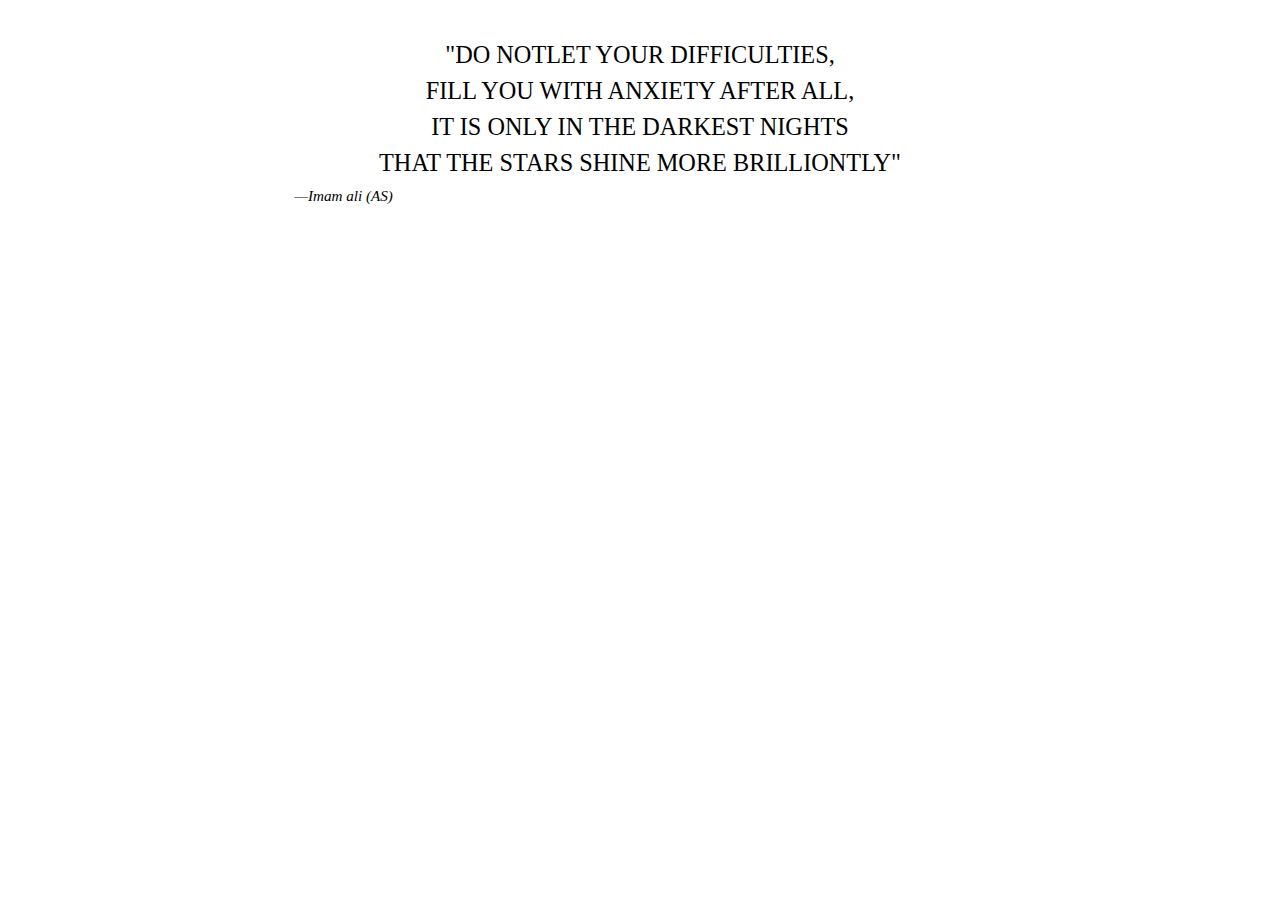
==== index.html @ d22a75f2 "Fix text in html" ====
<!DOCTYPE html>
<html lang="en-ca">
<head>
  <meta charset="utf-8">
  <title>Content Page</title>
  <meta name="viewport" content="width=device-width,initial-scale=1">
  <link href="css/type.css" rel="stylesheet">
  <link href="css/main.css" rel="stylesheet">
  <link rel="css/grid.css" href="stylesheet">
  <link rel="css/modulifier.css" href="tylesheet">
<link href="https://fonts.googleapis.com/css?family=Open+Sans+Condensed:300|Srisakdi" rel="stylesheet">
</head>
<body>
  <article class="max-length pad-t pad-b gutter-1-2">
    <header>
      <blockquote class="push-2">
        <p class="text-center gutter not-bold push-0 text-upper giga">"Do notlet your difficulties,<br>fill you with anxiety after all,<br>it is only in the darkest nights<br>that the stars shine more brilliontly"</p>

      <footer><cite class="italic micro">—Imam ali (AS)</cite>
          </footer>
    </header>
---- css/type.css ----
/*
  Typografier || Code released under the UNLICENSE
  https://typografier.web-dev.tools/#0,100,1.3,1.067,0;38,110,1.4,1.125,1;60,120,1.5,1.125,1;90,130,1.5,1.125,1
*/

html {
  font-size: 100%;
  line-height: 1.3;
}

a {
  background-color: transparent;
  -webkit-text-decoration-skip: objects;
}

sub,
sup {
  font-size: .75em;
  line-height: 1px;
  position: relative;
  vertical-align: baseline;
}

sup {
  top: -.5em;
}

sub {
  bottom: -.25em;
}

pre,
code,
kbd,
samp {
  font-size: 1em;
}

abbr[title] {
  border-bottom: none;
  text-decoration: underline;
  text-decoration: underline dotted;
}

b,
strong {
  font-weight: bold;
}

dfn,
caption {
  font-style: italic;
}

hr {
  border: 0;
  border-top: 2px solid #000;
  height: 0;
}

table {
  border-collapse: collapse;
  border-spacing: 0;
  width: 100%;
  table-layout: fixed;
}

caption {
  text-align: left;
}

th,
td {
  border-bottom: 1px solid #000;
  text-align: left;
  vertical-align: top;
}

thead th {
  vertical-align: bottom;

  border-bottom-width: 2px;
}

.text-left {
  text-align: left;
}

.text-right {
  text-align: right;
}

.text-center {
  text-align: center;
}

.normal {
  font-weight: normal;
  font-style: normal;
}

.not-bold {
  font-weight: normal;
}

.not-italic {
  font-style: normal;
}

.bold {
  font-weight: bold;
}

.italic {
  font-style: italic;
}

.text-upper {
  text-transform: uppercase;
}

.text-lower {
  text-transform: lowercase;
}

.wrapper {
  margin-left: auto;
  margin-right: auto;
  max-width: 52em;
  width: 100%;
}

.wrapper-no-center {
  max-width: 52em;
  width: 100%;
}

.max-length {
  margin-left: auto;
  margin-right: auto;
  max-width: 36em;
  width: 100%;
}

.max-length-no-center {
  max-width: 36em;
  width: 100%;
}

h1,
h2,
h3,
h4,
h5,
h6,
p,
ul,
ol,
dl,
dd,
figure,
blockquote,
details,
hr,
fieldset,
pre,
table,
caption,
menu {
  margin: 0 0 1.3rem;
}

.tenamega {
  font-size: 2.0408rem;
  line-height: 2.925rem;
}

.tenakilo {
  font-size: 1.9127rem;
  line-height: 2.6rem;
}

.tena {
  font-size: 1.7926rem;
  line-height: 2.6rem;
}

.nina {
  font-size: 1.68rem;
  line-height: 2.275rem;
}

.yotta {
  font-size: 1.5745rem;
  line-height: 2.275rem;
}

.zetta {
  font-size: 1.4757rem;
  line-height: 1.95rem;
}

h1,
.exa {
  font-size: 1.383rem;
  line-height: 1.95rem;
}

h2,
.peta {
  font-size: 1.2962rem;
  line-height: 1.95rem;
}

h3,
.tera {
  font-size: 1.2148rem;
  line-height: 1.625rem;
}

h4,
.giga {
  font-size: 1.1385rem;
  line-height: 1.625rem;
}

h5,
.mega {
  font-size: 1.067rem;
  line-height: 1.625rem;
}

h6,
.kilo,
input,
textarea {
  font-size: 1rem;
  line-height: 1.3rem;
}

small,
.milli {
  font-size: .9372rem;
  line-height: 1.3rem;
}

.micro {
  font-size: .8784rem;
  line-height: 1.3rem;
}

.nano {
  font-size: .8232rem;
  line-height: 1.3rem;
}

.pico {
  font-size: .7715rem;
  line-height: 1.3rem;
}

ul {
  padding-left: 1em;
}

ol {
  padding-left: 1.6em;
}

input,
option,
select {
  height: calc(1.3rem + .1625rem + .1625rem);
}

[type="color"] {
  width: calc(1.3rem + .1625rem + .1625rem);
}

[type="checkbox"],
[type="radio"] {
  display: inline-block;
  height: auto;
}

.push {
  margin-bottom: 1.3rem;
}

.push-none,
.push-0 {
  margin-bottom: 0;
}

.push-double,
.push-2 {
  margin-bottom: 2.6rem;
}

.push-three-quarters,
.push-3-4 {
  margin-bottom: .975rem;
}

.push-half,
.push-1-2 {
  margin-bottom: .65rem;
}

.push-quarter,
.push-1-4 {
  margin-bottom: .325rem;
}

.push-eighth,
.push-1-8 {
  margin-bottom: .1625rem;
}

.push-right-eighth,
.push-r-1-8 {
  margin-right: .1625rem;
}

.push-right-quarter,
.push-r-1-4 {
  margin-right: .325rem;
}

.push-right-half,
.push-r-1-2 {
  margin-right: .65rem;
}

.push-right-three-quarters,
.push-r-3-4 {
  margin-right: .975rem;
}

.push-right,
.push-r {
  margin-right: 1.3rem;
}

.pad-top,
.pad-t {
  padding-top: 1.3rem;
}

.pad-bottom,
.pad-b {
  padding-bottom: 1.3rem;
}

.pad-top-double,
.pad-t-2 {
  padding-top: 2.6rem;
}

.pad-bottom-double,
.pad-b-2 {
  padding-bottom: 2.6rem;
}

.pad-top-three-quarters,
.pad-t-3-4 {
  padding-top: .975rem;
}

.pad-bottom-three-quarters,
.pad-b-3-4 {
  padding-bottom: .975rem;
}

.pad-top-half,
.pad-t-1-2 {
  padding-top: .65rem;
}

.pad-bottom-half,
.pad-b-1-2 {
  padding-bottom: .65rem;
}

.pad-top-quarter,
.pad-t-1-4 {
  padding-top: .325rem;
}

.pad-bottom-quarter,
.pad-b-1-4 {
  padding-bottom: .325rem;
}

.pad-top-eighth,
.pad-t-1-8 {
  padding-top: .1625rem;
}

.pad-bottom-eighth,
.pad-b-1-8 {
  padding-bottom: .1625rem;
}

.island {
  padding: 1.3rem;
}

.island-double,
.island-2 {
  padding: 2.6rem;
}

.island-three-quarters,
.island-3-4 {
  padding: .975rem;
}

.island-half,
.island-1-2 {
  padding: .65rem;
}

.island-quarter,
.island-1-4,
td,
table th {
  padding: .325rem;
}

.island-eighth,
.island-1-8,
input:not([type="checkbox"]),
input:not([type="radio"]),
textarea {
  padding: .1625rem;
}

.gutter {
  padding-left: 1.3rem;
  padding-right: 1.3rem;
}

.gutter-double,
.gutter-2 {
  padding-left: 2.6rem;
  padding-right: 2.6rem;
}

.gutter-three-quarters,
.gutter-3-4 {
  padding-left: .975rem;
  padding-right: .975rem;
}

.gutter-half,
.gutter-1-2 {
  padding-left: .65rem;
  padding-right: .65rem;
}

.gutter-quarter,
.gutter-1-4,
caption {
  padding-left: .325rem;
  padding-right: .325rem;
}

.gutter-eighth,
.gutter-1-8 {
  padding-left: .1625rem;
  padding-right: .1625rem;
}

.i-1 {
  height: 1.3rem;
  width: 1.3rem;
}

.i-3-4 {
  height: .975rem;
  width: .975rem;
}

.i-1-2 {
  height: .65rem;
  width: .65rem;
}

.i-1-4 {
  height: .325rem;
  width: .325rem;
}

.i-1-8 {
  height: .1625rem;
  width: .1625rem;
}

.i-1-1-2,
.i-3-2 {
  height: 1.95rem;
  width: 1.95rem;
}

.i-1-1-4,
.i-5-4 {
  height: 1.625rem;
  width: 1.625rem;
}

.i-1-3-4,
.i-7-4 {
  height: 2.275rem;
  width: 2.275rem;
}

.i-2 {
  height: 2.6rem;
  width: 2.6rem;
}

select {
  padding: 0 .1625rem;
}

fieldset {
  padding: .325rem 0;

  border: 0;
  border-top: 2px solid #000;
}

legend {
  padding-right: .325rem;
}

@media only screen and (min-width: 38em) {

  html {
    font-size: 110%;
    line-height: 1.4;
  }

  h1,
  h2,
  h3,
  h4,
  h5,
  h6,
  p,
  ul,
  ol,
  dl,
  dd,
  figure,
  blockquote,
  details,
  hr,
  fieldset,
  pre,
  table,
  caption,
  menu {
    margin: 0 0 1.4rem;
  }

  .tenamega {
    font-size: 3.6532rem;
    line-height: 4.9rem;
  }

  .tenakilo {
    font-size: 3.2473rem;
    line-height: 4.55rem;
  }

  .tena {
    font-size: 2.8865rem;
    line-height: 3.85rem;
  }

  .nina {
    font-size: 2.5658rem;
    line-height: 3.5rem;
  }

  .yotta {
    font-size: 2.2807rem;
    line-height: 3.15rem;
  }

  .zetta {
    font-size: 2.0273rem;
    line-height: 2.8rem;
  }

  h1,
  .exa {
    font-size: 1.802rem;
    line-height: 2.45rem;
  }

  h2,
  .peta {
    font-size: 1.6018rem;
    line-height: 2.1rem;
  }

  h3,
  .tera {
    font-size: 1.4238rem;
    line-height: 2.1rem;
  }

  h4,
  .giga {
    font-size: 1.2656rem;
    line-height: 1.75rem;
  }

  h5,
  .mega {
    font-size: 1.125rem;
    line-height: 1.75rem;
  }

  h6,
  .kilo,
  input,
  textarea {
    font-size: 1rem;
    line-height: 1.4rem;
  }

  small,
  .milli {
    font-size: .8889rem;
    line-height: 1.4rem;
  }

  .micro {
    font-size: .7901rem;
    line-height: 1.4rem;
  }

  .nano {
    font-size: .7023rem;
    line-height: 1.05rem;
  }

  .pico {
    font-size: .6243rem;
    line-height: 1.05rem;
  }

  ul,
  ol {
    padding-left: 0;
  }

  ul ul,
  ol ul {
    padding-left: 1em;
  }

  ol ol,
  ul ol {
    padding-left: 1.6em;
  }

  .hang-punc {
    float: left;
    margin-left: -1.4em;
    text-align: right;
    width: 1.3em;
  }

  table {
    margin-left: -.35rem;
    margin-right: -.35rem;
    width: calc(100% + .35rem + .35rem);
  }

  input,
  option,
  select {
    height: calc(1.4rem + .175rem + .175rem);
  }

  [type="color"] {
    width: calc(1.4rem + .175rem + .175rem);
  }

  [type="checkbox"],
  [type="radio"] {
    display: inline-block;
    height: auto;
  }

  .push {
    margin-bottom: 1.4rem;
  }

  .push-none,
  .push-0 {
    margin-bottom: 0;
  }

  .push-double,
  .push-2 {
    margin-bottom: 2.8rem;
  }

  .push-three-quarters,
  .push-3-4 {
    margin-bottom: 1.05rem;
  }

  .push-half,
  .push-1-2 {
    margin-bottom: .7rem;
  }

  .push-quarter,
  .push-1-4 {
    margin-bottom: .35rem;
  }

  .push-eighth,
  .push-1-8 {
    margin-bottom: .175rem;
  }

  .push-right-eighth,
  .push-r-1-8 {
    margin-right: .175rem;
  }

  .push-right-quarter,
  .push-r-1-4 {
    margin-right: .35rem;
  }

  .push-right-half,
  .push-r-1-2 {
    margin-right: .7rem;
  }

  .push-right-three-quarters,
  .push-r-3-4 {
    margin-right: 1.05rem;
  }

  .push-right,
  .push-r {
    margin-right: 1.4rem;
  }

  .pad-top,
  .pad-t {
    padding-top: 1.4rem;
  }

  .pad-bottom,
  .pad-b {
    padding-bottom: 1.4rem;
  }

  .pad-top-double,
  .pad-t-2 {
    padding-top: 2.8rem;
  }

  .pad-bottom-double,
  .pad-b-2 {
    padding-bottom: 2.8rem;
  }

  .pad-top-three-quarters,
  .pad-t-3-4 {
    padding-top: 1.05rem;
  }

  .pad-bottom-three-quarters,
  .pad-b-3-4 {
    padding-bottom: 1.05rem;
  }

  .pad-top-half,
  .pad-t-1-2 {
    padding-top: .7rem;
  }

  .pad-bottom-half,
  .pad-b-1-2 {
    padding-bottom: .7rem;
  }

  .pad-top-quarter,
  .pad-t-1-4 {
    padding-top: .35rem;
  }

  .pad-bottom-quarter,
  .pad-b-1-4 {
    padding-bottom: .35rem;
  }

  .pad-top-eighth,
  .pad-t-1-8 {
    padding-top: .175rem;
  }

  .pad-bottom-eighth,
  .pad-b-1-8 {
    padding-bottom: .175rem;
  }

  .island {
    padding: 1.4rem;
  }

  .island-double,
  .island-2 {
    padding: 2.8rem;
  }

  .island-three-quarters,
  .island-3-4 {
    padding: 1.05rem;
  }

  .island-half,
  .island-1-2 {
    padding: .7rem;
  }

  .island-quarter,
  .island-1-4,
  td,
  table th {
    padding: .35rem;
  }

  .island-eighth,
  .island-1-8,
  input:not([type="checkbox"]),
  input:not([type="radio"]),
  textarea {
    padding: .175rem;
  }

  .gutter {
    padding-left: 1.4rem;
    padding-right: 1.4rem;
  }

  .gutter-double,
  .gutter-2 {
    padding-left: 2.8rem;
    padding-right: 2.8rem;
  }

  .gutter-three-quarters,
  .gutter-3-4 {
    padding-left: 1.05rem;
    padding-right: 1.05rem;
  }

  .gutter-half,
  .gutter-1-2 {
    padding-left: .7rem;
    padding-right: .7rem;
  }

  .gutter-quarter,
  .gutter-1-4,
  caption {
    padding-left: .35rem;
    padding-right: .35rem;
  }

  .gutter-eighth,
  .gutter-1-8 {
    padding-left: .175rem;
    padding-right: .175rem;
  }

  .i-1 {
    height: 1.4rem;
    width: 1.4rem;
  }

  .i-3-4 {
    height: 1.05rem;
    width: 1.05rem;
  }

  .i-1-2 {
    height: .7rem;
    width: .7rem;
  }

  .i-1-4 {
    height: .35rem;
    width: .35rem;
  }

  .i-1-8 {
    height: .175rem;
    width: .175rem;
  }

  .i-1-1-2,
  .i-3-2 {
    height: 2.1rem;
    width: 2.1rem;
  }

  .i-1-1-4,
  .i-5-4 {
    height: 1.75rem;
    width: 1.75rem;
  }

  .i-1-3-4,
  .i-7-4 {
    height: 2.45rem;
    width: 2.45rem;
  }

  .i-2 {
    height: 2.8rem;
    width: 2.8rem;
  }

  select {
    padding: 0 .175rem;
  }

  fieldset {
    padding: .35rem 0;

    border: 0;
    border-top: 2px solid #000;
  }

  legend {
    padding-right: .35rem;
  }

}

@media only screen and (min-width: 60em) {

  html {
    font-size: 120%;
    line-height: 1.5;
  }

  h1,
  h2,
  h3,
  h4,
  h5,
  h6,
  p,
  ul,
  ol,
  dl,
  dd,
  figure,
  blockquote,
  details,
  hr,
  fieldset,
  pre,
  table,
  caption,
  menu {
    margin: 0 0 1.5rem;
  }

  .tenamega {
    font-size: 3.6532rem;
    line-height: 4.875rem;
  }

  .tenakilo {
    font-size: 3.2473rem;
    line-height: 4.5rem;
  }

  .tena {
    font-size: 2.8865rem;
    line-height: 4.125rem;
  }

  .nina {
    font-size: 2.5658rem;
    line-height: 3.375rem;
  }

  .yotta {
    font-size: 2.2807rem;
    line-height: 3rem;
  }

  .zetta {
    font-size: 2.0273rem;
    line-height: 3rem;
  }

  h1,
  .exa {
    font-size: 1.802rem;
    line-height: 2.625rem;
  }

  h2,
  .peta {
    font-size: 1.6018rem;
    line-height: 2.25rem;
  }

  h3,
  .tera {
    font-size: 1.4238rem;
    line-height: 1.875rem;
  }

  h4,
  .giga {
    font-size: 1.2656rem;
    line-height: 1.875rem;
  }

  h5,
  .mega {
    font-size: 1.125rem;
    line-height: 1.5rem;
  }

  h6,
  .kilo,
  input,
  textarea {
    font-size: 1rem;
    line-height: 1.5rem;
  }

  small,
  .milli {
    font-size: .8889rem;
    line-height: 1.5rem;
  }

  .micro {
    font-size: .7901rem;
    line-height: 1.5rem;
  }

  .nano {
    font-size: .7023rem;
    line-height: 1.125rem;
  }

  .pico {
    font-size: .6243rem;
    line-height: 1.125rem;
  }

  ul,
  ol {
    padding-left: 0;
  }

  ul ul,
  ol ul {
    padding-left: 1em;
  }

  ol ol,
  ul ol {
    padding-left: 1.6em;
  }

  .hang-punc {
    float: left;
    margin-left: -1.4em;
    text-align: right;
    width: 1.3em;
  }

  table {
    margin-left: -.375rem;
    margin-right: -.375rem;
    width: calc(100% + .375rem + .375rem);
  }

  input,
  option,
  select {
    height: calc(1.5rem + .1875rem + .1875rem);
  }

  [type="color"] {
    width: calc(1.5rem + .1875rem + .1875rem);
  }

  [type="checkbox"],
  [type="radio"] {
    display: inline-block;
    height: auto;
  }

  .push {
    margin-bottom: 1.5rem;
  }

  .push-none,
  .push-0 {
    margin-bottom: 0;
  }

  .push-double,
  .push-2 {
    margin-bottom: 3rem;
  }

  .push-three-quarters,
  .push-3-4 {
    margin-bottom: 1.125rem;
  }

  .push-half,
  .push-1-2 {
    margin-bottom: .75rem;
  }

  .push-quarter,
  .push-1-4 {
    margin-bottom: .375rem;
  }

  .push-eighth,
  .push-1-8 {
    margin-bottom: .1875rem;
  }

  .push-right-eighth,
  .push-r-1-8 {
    margin-right: .1875rem;
  }

  .push-right-quarter,
  .push-r-1-4 {
    margin-right: .375rem;
  }

  .push-right-half,
  .push-r-1-2 {
    margin-right: .75rem;
  }

  .push-right-three-quarters,
  .push-r-3-4 {
    margin-right: 1.125rem;
  }

  .push-right,
  .push-r {
    margin-right: 1.5rem;
  }

  .pad-top,
  .pad-t {
    padding-top: 1.5rem;
  }

  .pad-bottom,
  .pad-b {
    padding-bottom: 1.5rem;
  }

  .pad-top-double,
  .pad-t-2 {
    padding-top: 3rem;
  }

  .pad-bottom-double,
  .pad-b-2 {
    padding-bottom: 3rem;
  }

  .pad-top-three-quarters,
  .pad-t-3-4 {
    padding-top: 1.125rem;
  }

  .pad-bottom-three-quarters,
  .pad-b-3-4 {
    padding-bottom: 1.125rem;
  }

  .pad-top-half,
  .pad-t-1-2 {
    padding-top: .75rem;
  }

  .pad-bottom-half,
  .pad-b-1-2 {
    padding-bottom: .75rem;
  }

  .pad-top-quarter,
  .pad-t-1-4 {
    padding-top: .375rem;
  }

  .pad-bottom-quarter,
  .pad-b-1-4 {
    padding-bottom: .375rem;
  }

  .pad-top-eighth,
  .pad-t-1-8 {
    padding-top: .1875rem;
  }

  .pad-bottom-eighth,
  .pad-b-1-8 {
    padding-bottom: .1875rem;
  }

  .island {
    padding: 1.5rem;
  }

  .island-double,
  .island-2 {
    padding: 3rem;
  }

  .island-three-quarters,
  .island-3-4 {
    padding: 1.125rem;
  }

  .island-half,
  .island-1-2 {
    padding: .75rem;
  }

  .island-quarter,
  .island-1-4,
  td,
  table th {
    padding: .375rem;
  }

  .island-eighth,
  .island-1-8,
  input:not([type="checkbox"]),
  input:not([type="radio"]),
  textarea {
    padding: .1875rem;
  }

  .gutter {
    padding-left: 1.5rem;
    padding-right: 1.5rem;
  }

  .gutter-double,
  .gutter-2 {
    padding-left: 3rem;
    padding-right: 3rem;
  }

  .gutter-three-quarters,
  .gutter-3-4 {
    padding-left: 1.125rem;
    padding-right: 1.125rem;
  }

  .gutter-half,
  .gutter-1-2 {
    padding-left: .75rem;
    padding-right: .75rem;
  }

  .gutter-quarter,
  .gutter-1-4,
  caption {
    padding-left: .375rem;
    padding-right: .375rem;
  }

  .gutter-eighth,
  .gutter-1-8 {
    padding-left: .1875rem;
    padding-right: .1875rem;
  }

  .i-1 {
    height: 1.5rem;
    width: 1.5rem;
  }

  .i-3-4 {
    height: 1.125rem;
    width: 1.125rem;
  }

  .i-1-2 {
    height: .75rem;
    width: .75rem;
  }

  .i-1-4 {
    height: .375rem;
    width: .375rem;
  }

  .i-1-8 {
    height: .1875rem;
    width: .1875rem;
  }

  .i-1-1-2,
  .i-3-2 {
    height: 2.25rem;
    width: 2.25rem;
  }

  .i-1-1-4,
  .i-5-4 {
    height: 1.875rem;
    width: 1.875rem;
  }

  .i-1-3-4,
  .i-7-4 {
    height: 2.625rem;
    width: 2.625rem;
  }

  .i-2 {
    height: 3rem;
    width: 3rem;
  }

  select {
    padding: 0 .1875rem;
  }

  fieldset {
    padding: .375rem 0;

    border: 0;
    border-top: 2px solid #000;
  }

  legend {
    padding-right: .375rem;
  }

}

@media only screen and (min-width: 90em) {

  html {
    font-size: 130%;
    line-height: 1.5;
  }

  h1,
  h2,
  h3,
  h4,
  h5,
  h6,
  p,
  ul,
  ol,
  dl,
  dd,
  figure,
  blockquote,
  details,
  hr,
  fieldset,
  pre,
  table,
  caption,
  menu {
    margin: 0 0 1.5rem;
  }

  .tenamega {
    font-size: 3.6532rem;
    line-height: 4.875rem;
  }

  .tenakilo {
    font-size: 3.2473rem;
    line-height: 4.5rem;
  }

  .tena {
    font-size: 2.8865rem;
    line-height: 4.125rem;
  }

  .nina {
    font-size: 2.5658rem;
    line-height: 3.375rem;
  }

  .yotta {
    font-size: 2.2807rem;
    line-height: 3rem;
  }

  .zetta {
    font-size: 2.0273rem;
    line-height: 3rem;
  }

  h1,
  .exa {
    font-size: 1.802rem;
    line-height: 2.625rem;
  }

  h2,
  .peta {
    font-size: 1.6018rem;
    line-height: 2.25rem;
  }

  h3,
  .tera {
    font-size: 1.4238rem;
    line-height: 1.875rem;
  }

  h4,
  .giga {
    font-size: 1.2656rem;
    line-height: 1.875rem;
  }

  h5,
  .mega {
    font-size: 1.125rem;
    line-height: 1.5rem;
  }

  h6,
  .kilo,
  input,
  textarea {
    font-size: 1rem;
    line-height: 1.5rem;
  }

  small,
  .milli {
    font-size: .8889rem;
    line-height: 1.5rem;
  }

  .micro {
    font-size: .7901rem;
    line-height: 1.5rem;
  }

  .nano {
    font-size: .7023rem;
    line-height: 1.125rem;
  }

  .pico {
    font-size: .6243rem;
    line-height: 1.125rem;
  }

  ul,
  ol {
    padding-left: 0;
  }

  ul ul,
  ol ul {
    padding-left: 1em;
  }

  ol ol,
  ul ol {
    padding-left: 1.6em;
  }

  .hang-punc {
    float: left;
    margin-left: -1.4em;
    text-align: right;
    width: 1.3em;
  }

  table {
    margin-left: -.375rem;
    margin-right: -.375rem;
    width: calc(100% + .375rem + .375rem);
  }

  input,
  option,
  select {
    height: calc(1.5rem + .1875rem + .1875rem);
  }

  [type="color"] {
    width: calc(1.5rem + .1875rem + .1875rem);
  }

  [type="checkbox"],
  [type="radio"] {
    display: inline-block;
    height: auto;
  }

  .push {
    margin-bottom: 1.5rem;
  }

  .push-none,
  .push-0 {
    margin-bottom: 0;
  }

  .push-double,
  .push-2 {
    margin-bottom: 3rem;
  }

  .push-three-quarters,
  .push-3-4 {
    margin-bottom: 1.125rem;
  }

  .push-half,
  .push-1-2 {
    margin-bottom: .75rem;
  }

  .push-quarter,
  .push-1-4 {
    margin-bottom: .375rem;
  }

  .push-eighth,
  .push-1-8 {
    margin-bottom: .1875rem;
  }

  .push-right-eighth,
  .push-r-1-8 {
    margin-right: .1875rem;
  }

  .push-right-quarter,
  .push-r-1-4 {
    margin-right: .375rem;
  }

  .push-right-half,
  .push-r-1-2 {
    margin-right: .75rem;
  }

  .push-right-three-quarters,
  .push-r-3-4 {
    margin-right: 1.125rem;
  }

  .push-right,
  .push-r {
    margin-right: 1.5rem;
  }

  .pad-top,
  .pad-t {
    padding-top: 1.5rem;
  }

  .pad-bottom,
  .pad-b {
    padding-bottom: 1.5rem;
  }

  .pad-top-double,
  .pad-t-2 {
    padding-top: 3rem;
  }

  .pad-bottom-double,
  .pad-b-2 {
    padding-bottom: 3rem;
  }

  .pad-top-three-quarters,
  .pad-t-3-4 {
    padding-top: 1.125rem;
  }

  .pad-bottom-three-quarters,
  .pad-b-3-4 {
    padding-bottom: 1.125rem;
  }

  .pad-top-half,
  .pad-t-1-2 {
    padding-top: .75rem;
  }

  .pad-bottom-half,
  .pad-b-1-2 {
    padding-bottom: .75rem;
  }

  .pad-top-quarter,
  .pad-t-1-4 {
    padding-top: .375rem;
  }

  .pad-bottom-quarter,
  .pad-b-1-4 {
    padding-bottom: .375rem;
  }

  .pad-top-eighth,
  .pad-t-1-8 {
    padding-top: .1875rem;
  }

  .pad-bottom-eighth,
  .pad-b-1-8 {
    padding-bottom: .1875rem;
  }

  .island {
    padding: 1.5rem;
  }

  .island-double,
  .island-2 {
    padding: 3rem;
  }

  .island-three-quarters,
  .island-3-4 {
    padding: 1.125rem;
  }

  .island-half,
  .island-1-2 {
    padding: .75rem;
  }

  .island-quarter,
  .island-1-4,
  td,
  table th {
    padding: .375rem;
  }

  .island-eighth,
  .island-1-8,
  input:not([type="checkbox"]),
  input:not([type="radio"]),
  textarea {
    padding: .1875rem;
  }

  .gutter {
    padding-left: 1.5rem;
    padding-right: 1.5rem;
  }

  .gutter-double,
  .gutter-2 {
    padding-left: 3rem;
    padding-right: 3rem;
  }

  .gutter-three-quarters,
  .gutter-3-4 {
    padding-left: 1.125rem;
    padding-right: 1.125rem;
  }

  .gutter-half,
  .gutter-1-2 {
    padding-left: .75rem;
    padding-right: .75rem;
  }

  .gutter-quarter,
  .gutter-1-4,
  caption {
    padding-left: .375rem;
    padding-right: .375rem;
  }

  .gutter-eighth,
  .gutter-1-8 {
    padding-left: .1875rem;
    padding-right: .1875rem;
  }

  .i-1 {
    height: 1.5rem;
    width: 1.5rem;
  }

  .i-3-4 {
    height: 1.125rem;
    width: 1.125rem;
  }

  .i-1-2 {
    height: .75rem;
    width: .75rem;
  }

  .i-1-4 {
    height: .375rem;
    width: .375rem;
  }

  .i-1-8 {
    height: .1875rem;
    width: .1875rem;
  }

  .i-1-1-2,
  .i-3-2 {
    height: 2.25rem;
    width: 2.25rem;
  }

  .i-1-1-4,
  .i-5-4 {
    height: 1.875rem;
    width: 1.875rem;
  }

  .i-1-3-4,
  .i-7-4 {
    height: 2.625rem;
    width: 2.625rem;
  }

  .i-2 {
    height: 3rem;
    width: 3rem;
  }

  select {
    padding: 0 .1875rem;
  }

  fieldset {
    padding: .375rem 0;

    border: 0;
    border-top: 2px solid #000;
  }

  legend {
    padding-right: .375rem;
  }

}
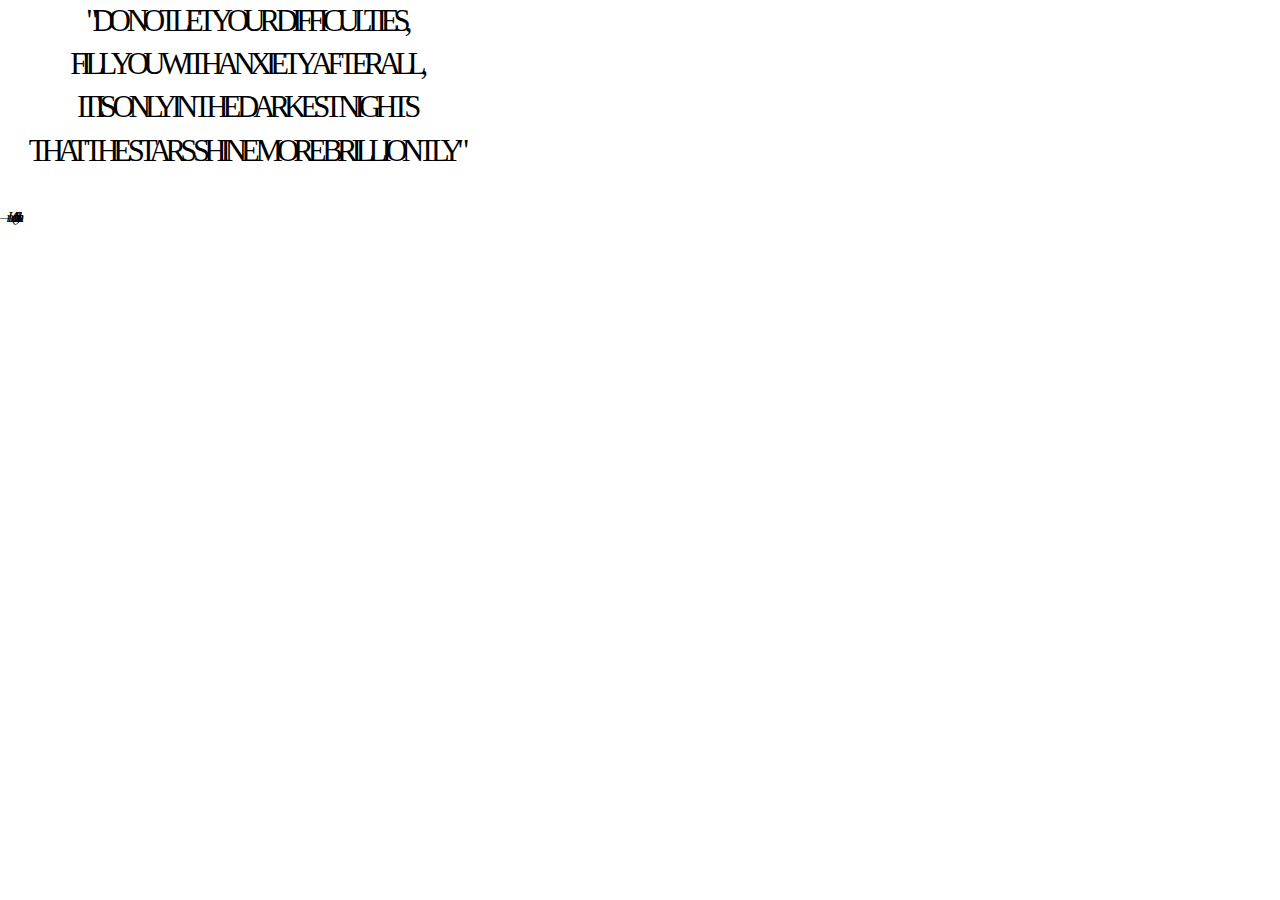
==== commit 79725f55: "Fix type in html" ====
--- a/index.html
+++ b/index.html
@@ -6,16 +6,22 @@
   <meta name="viewport" content="width=device-width,initial-scale=1">
   <link href="css/type.css" rel="stylesheet">
   <link href="css/main.css" rel="stylesheet">
-  <link rel="css/grid.css" href="stylesheet">
-  <link rel="css/modulifier.css" href="tylesheet">
-<link href="https://fonts.googleapis.com/css?family=Open+Sans+Condensed:300|Srisakdi" rel="stylesheet">
+  <link href="css/grid.css" rel="stylesheet">
+  <link href="css/modulifier.css" rel="stylesheet">
+  <link href="https://fonts.googleapis.com/css?family=Open+Sans+Condensed:300|Srisakdi" rel="stylesheet">
 </head>
 <body>
-  <article class="max-length pad-t pad-b gutter-1-2">
+  <article class="grid max-length pad-t pad-b gutter-1-2">
     <header>
-      <blockquote class="push-2">
-        <p class="text-center gutter not-bold push-0 text-upper giga">"Do notlet your difficulties,<br>fill you with anxiety after all,<br>it is only in the darkest nights<br>that the stars shine more brilliontly"</p>
+      <blockquote class="push-4 unit-s-1-2 unit-l-1">
+        <p class="text-center gutter not-bold push-0 text-upper peta">"Do notlet your difficulties,<br>fill you with anxiety after all,<br>it is only in the darkest nights<br>that the stars shine more brilliontly"</p>
+      </blockquote>
 
-      <footer><cite class="italic micro">—Imam ali (AS)</cite>
-          </footer>
+      <footer><cite class="text-right italic micro">—Imam ali (AS)</cite>
+      </footer>
+
+
     </header>
+  </article>
+</body>
+</html>
--- a/css/grid.css
+++ b/css/grid.css
@@ -0,0 +1,815 @@
+/*
+  Gridifier || Code released under the UNLICENSE
+  https://gridifier.web-dev.tools/#xs,4,0,0,0;s,4,25,0,0;m,4,38,1,1;l,4,60,1,1
+*/
+
+.grid {
+  margin: 0;
+  padding: 0;
+  letter-spacing: -.31em;
+  text-rendering: optimizeSpeed;
+  display: -webkit-flex;
+  display: -ms-flexbox;
+  display: flex;
+  -webkit-flex-flow: row wrap;
+  -ms-flex-flow: row wrap;
+  flex-flow: row wrap;
+}
+
+.grid-bottom {
+  -webkit-align-items: flex-end;
+  -ms-align-items: flex-end;
+  align-items: flex-end;
+}
+
+.grid-middle {
+  -webkit-align-items: center;
+  -ms-align-items: center;
+  align-items: center;
+}
+
+.grid-stretch {
+  -webkit-align-items: stretch;
+  -ms-align-items: stretch;
+  align-items: stretch;
+}
+
+.opera-only :-o-prefocus,
+.grid {
+  word-spacing: -.43em;
+}
+
+.unit {
+  letter-spacing: normal;
+  text-rendering: auto;
+  vertical-align: top;
+  word-spacing: normal;
+  display: inline-block;
+  visibility: visible;
+}
+
+.grid-bottom .unit {
+  vertical-align: bottom;
+}
+
+.grid-middle .unit {
+  vertical-align: middle;
+}
+
+[class*="unit-push-"],
+[class*="unit-pull-"] {
+  position: relative;
+}
+
+.unit-content-distribute {
+  display: -ms-flexbox;
+  display: -webkit-flex;
+  display: flex;
+  -ms-flex-direction: column;
+  -webkit-flex-direction: column;
+  flex-direction: column;
+  -ms-flex-pack: justify;
+  -webkit-justify-content: space-between;
+  justify-content: space-between;
+}
+
+.unit-content-center,
+.unit-content-center-vertical {
+  display: -webkit-flex;
+  display: -ms-flexbox;
+  display: flex;
+  -webkit-justify-content: center;
+  -ms-flex-pack: center;
+  justify-content: center;
+  -webkit-align-items: center;
+  -ms-flex-align: center;
+  align-items: center;
+  -webkit-align-content: center;
+  -ms-flex-line-pack: center;
+  align-content: center;
+  -webkit-flex-direction: column wrap;
+  -ms-flex-direction: column wrap;
+  flex-flow: column wrap;
+}
+
+.unit-content-center-horizontal {
+  display: -webkit-flex;
+  display: -ms-flexbox;
+  display: flex;
+  -webkit-justify-content: center;
+  -ms-flex-pack: center;
+  justify-content: center;
+  -webkit-align-items: center;
+  -ms-flex-align: center;
+  align-items: center;
+  -webkit-align-content: center;
+  -ms-flex-line-pack: center;
+  align-content: center;
+  -webkit-flex-direction: row wrap;
+  -ms-flex-direction: row wrap;
+  flex-flow: row wrap;
+}
+
+.content-fill,
+.content-stretch {
+  -ms-flex-grow: 2;
+  -webkit-flex-grow: 2;
+  flex-grow: 2;
+  max-width: 100%; /* @bugfix: IE 10, 11 */
+}
+
+.content-shrink {
+  -ms-align-self: center;
+  -webkit-align-self: center;
+  align-self: center;
+}
+
+.unit-xs-hidden,
+.xs-0 {
+  display: none;
+  visibility: hidden;
+}
+
+.unit-xs-centered {
+  margin: 0 auto;
+}
+
+.unit-xs-1,
+.xs-1 {
+  display: block;
+  visibility: visible;
+  width: 100%;
+}
+
+.unit-xs-1-2,
+.xs-1-2 {
+  width: 50%;
+}
+
+.unit-xs-1-3,
+.xs-1-3 {
+  width: 33.3333%;
+}
+
+.unit-xs-2-3,
+.xs-2-3 {
+  width: 66.6667%;
+}
+
+.unit-xs-1-4,
+.xs-1-4 {
+  width: 25%;
+}
+
+.unit-xs-3-4,
+.xs-3-4 {
+  width: 75%;
+}
+
+.unit-xs-1-2,
+.xs-1-2,
+.unit-xs-1-3,
+.xs-1-3,
+.unit-xs-2-3,
+.xs-2-3,
+.unit-xs-1-4,
+.xs-1-4,
+.unit-xs-3-4,
+.xs-3-4 {
+  display: inline-block;
+  visibility: visible;
+}
+
+.unit-xs-1-2[class*="-content-"],
+.xs-1-2[class*="-content-"],
+.unit-xs-1-3[class*="-content-"],
+.xs-1-3[class*="-content-"],
+.unit-xs-2-3[class*="-content-"],
+.xs-2-3[class*="-content-"],
+.unit-xs-1-4[class*="-content-"],
+.xs-1-4[class*="-content-"],
+.unit-xs-3-4[class*="-content-"],
+.xs-3-4[class*="-content-"] {
+  display: -webkit-flex;
+  display: -ms-flexbox;
+  display: flex;
+}
+
+.unit-xs-content-distribute,
+.xs-content-distribute {
+  display: -ms-flexbox;
+  display: -webkit-flex;
+  display: flex;
+  -ms-flex-direction: column;
+  -webkit-flex-direction: column;
+  flex-direction: column;
+  -ms-flex-pack: justify;
+  -webkit-justify-content: space-between;
+  justify-content: space-between;
+}
+
+.unit-xs-content-center,
+.unit-xs-content-center-vertical {
+  display: -webkit-flex;
+  display: -ms-flexbox;
+  display: flex;
+  -webkit-justify-content: center;
+  -ms-flex-pack: center;
+  justify-content: center;
+  -webkit-align-items: center;
+  -ms-flex-align: center;
+  align-items: center;
+  -webkit-align-content: center;
+  -ms-flex-line-pack: center;
+  align-content: center;
+  -webkit-flex-direction: column wrap;
+  -ms-flex-direction: column wrap;
+  flex-flow: column wrap;
+}
+
+.unit-xs-content-center-horizontal {
+  display: -webkit-flex;
+  display: -ms-flexbox;
+  display: flex;
+  -webkit-justify-content: center;
+  -ms-flex-pack: center;
+  justify-content: center;
+  -webkit-align-items: center;
+  -ms-flex-align: center;
+  align-items: center;
+  -webkit-align-content: center;
+  -ms-flex-line-pack: center;
+  align-content: center;
+  -webkit-flex-direction: row wrap;
+  -ms-flex-direction: row wrap;
+  flex-flow: row wrap;
+}
+
+.xs-content-fill,
+.xs-content-stretch {
+  -ms-flex-grow: 2;
+  -webkit-flex-grow: 2;
+  flex-grow: 2;
+  max-width: 100%; /* @bugfix: IE 10, 11 */
+}
+
+.xs-content-shrink {
+  -ms-align-self: center;
+  -webkit-align-self: center;
+  align-self: center;
+}
+
+@media only screen and (min-width: 25em) {
+
+  .unit-s-hidden,
+  .s-0 {
+    display: none;
+    visibility: hidden;
+  }
+
+  .unit-s-centered {
+    margin: 0 auto;
+  }
+
+  .unit-s-1,
+  .s-1 {
+    display: block;
+    visibility: visible;
+    width: 100%;
+  }
+
+  .unit-s-1-2,
+  .s-1-2 {
+    width: 50%;
+  }
+
+  .unit-s-1-3,
+  .s-1-3 {
+    width: 33.3333%;
+  }
+
+  .unit-s-2-3,
+  .s-2-3 {
+    width: 66.6667%;
+  }
+
+  .unit-s-1-4,
+  .s-1-4 {
+    width: 25%;
+  }
+
+  .unit-s-3-4,
+  .s-3-4 {
+    width: 75%;
+  }
+
+  .unit-s-1-2,
+  .s-1-2,
+  .unit-s-1-3,
+  .s-1-3,
+  .unit-s-2-3,
+  .s-2-3,
+  .unit-s-1-4,
+  .s-1-4,
+  .unit-s-3-4,
+  .s-3-4 {
+    display: inline-block;
+    visibility: visible;
+  }
+
+  .unit-s-1-2[class*="-content-"],
+  .s-1-2[class*="-content-"],
+  .unit-s-1-3[class*="-content-"],
+  .s-1-3[class*="-content-"],
+  .unit-s-2-3[class*="-content-"],
+  .s-2-3[class*="-content-"],
+  .unit-s-1-4[class*="-content-"],
+  .s-1-4[class*="-content-"],
+  .unit-s-3-4[class*="-content-"],
+  .s-3-4[class*="-content-"] {
+    display: -webkit-flex;
+    display: -ms-flexbox;
+    display: flex;
+  }
+
+  .unit-s-content-distribute,
+  .s-content-distribute {
+    display: -ms-flexbox;
+    display: -webkit-flex;
+    display: flex;
+    -ms-flex-direction: column;
+    -webkit-flex-direction: column;
+    flex-direction: column;
+    -ms-flex-pack: justify;
+    -webkit-justify-content: space-between;
+    justify-content: space-between;
+  }
+
+  .unit-s-content-center,
+  .unit-s-content-center-vertical {
+    display: -webkit-flex;
+    display: -ms-flexbox;
+    display: flex;
+    -webkit-justify-content: center;
+    -ms-flex-pack: center;
+    justify-content: center;
+    -webkit-align-items: center;
+    -ms-flex-align: center;
+    align-items: center;
+    -webkit-align-content: center;
+    -ms-flex-line-pack: center;
+    align-content: center;
+    -webkit-flex-direction: column wrap;
+    -ms-flex-direction: column wrap;
+    flex-flow: column wrap;
+  }
+
+  .unit-s-content-center-horizontal {
+    display: -webkit-flex;
+    display: -ms-flexbox;
+    display: flex;
+    -webkit-justify-content: center;
+    -ms-flex-pack: center;
+    justify-content: center;
+    -webkit-align-items: center;
+    -ms-flex-align: center;
+    align-items: center;
+    -webkit-align-content: center;
+    -ms-flex-line-pack: center;
+    align-content: center;
+    -webkit-flex-direction: row wrap;
+    -ms-flex-direction: row wrap;
+    flex-flow: row wrap;
+  }
+
+  .s-content-fill,
+  .s-content-stretch {
+    -ms-flex-grow: 2;
+    -webkit-flex-grow: 2;
+    flex-grow: 2;
+    max-width: 100%; /* @bugfix: IE 10, 11 */
+  }
+
+  .s-content-shrink {
+    -ms-align-self: center;
+    -webkit-align-self: center;
+    align-self: center;
+  }
+
+}
+
+@media only screen and (min-width: 38em) {
+
+  .unit-m-hidden,
+  .m-0 {
+    display: none;
+    visibility: hidden;
+  }
+
+  .unit-m-centered {
+    margin: 0 auto;
+  }
+
+  .unit-m-1,
+  .m-1 {
+    display: block;
+    visibility: visible;
+    width: 100%;
+  }
+
+  .unit-offset-m-0 {
+    margin-left: 0;
+  }
+
+  .unit-push-m-0,
+  .unit-pull-m-0 {
+    left: 0;
+  }
+
+  .unit-m-1-2,
+  .m-1-2 {
+    width: 50%;
+  }
+
+  .unit-offset-m-1-2 {
+    margin-left: 50%;
+  }
+
+  .unit-push-m-1-2 {
+    left: 50%;
+  }
+
+  .unit-pull-m-1-2 {
+    left: -50%;
+  }
+
+  .unit-m-1-3,
+  .m-1-3 {
+    width: 33.3333%;
+  }
+
+  .unit-offset-m-1-3 {
+    margin-left: 33.3333%;
+  }
+
+  .unit-push-m-1-3 {
+    left: 33.3333%;
+  }
+
+  .unit-pull-m-1-3 {
+    left: -33.3333%;
+  }
+
+  .unit-m-2-3,
+  .m-2-3 {
+    width: 66.6667%;
+  }
+
+  .unit-offset-m-2-3 {
+    margin-left: 66.6667%;
+  }
+
+  .unit-push-m-2-3 {
+    left: 66.6667%;
+  }
+
+  .unit-pull-m-2-3 {
+    left: -66.6667%;
+  }
+
+  .unit-m-1-4,
+  .m-1-4 {
+    width: 25%;
+  }
+
+  .unit-offset-m-1-4 {
+    margin-left: 25%;
+  }
+
+  .unit-push-m-1-4 {
+    left: 25%;
+  }
+
+  .unit-pull-m-1-4 {
+    left: -25%;
+  }
+
+  .unit-m-3-4,
+  .m-3-4 {
+    width: 75%;
+  }
+
+  .unit-offset-m-3-4 {
+    margin-left: 75%;
+  }
+
+  .unit-push-m-3-4 {
+    left: 75%;
+  }
+
+  .unit-pull-m-3-4 {
+    left: -75%;
+  }
+
+  .unit-m-1-2,
+  .m-1-2,
+  .unit-m-1-3,
+  .m-1-3,
+  .unit-m-2-3,
+  .m-2-3,
+  .unit-m-1-4,
+  .m-1-4,
+  .unit-m-3-4,
+  .m-3-4 {
+    display: inline-block;
+    visibility: visible;
+  }
+
+  .unit-m-1-2[class*="-content-"],
+  .m-1-2[class*="-content-"],
+  .unit-m-1-3[class*="-content-"],
+  .m-1-3[class*="-content-"],
+  .unit-m-2-3[class*="-content-"],
+  .m-2-3[class*="-content-"],
+  .unit-m-1-4[class*="-content-"],
+  .m-1-4[class*="-content-"],
+  .unit-m-3-4[class*="-content-"],
+  .m-3-4[class*="-content-"] {
+    display: -webkit-flex;
+    display: -ms-flexbox;
+    display: flex;
+  }
+
+  .unit-m-content-distribute,
+  .m-content-distribute {
+    display: -ms-flexbox;
+    display: -webkit-flex;
+    display: flex;
+    -ms-flex-direction: column;
+    -webkit-flex-direction: column;
+    flex-direction: column;
+    -ms-flex-pack: justify;
+    -webkit-justify-content: space-between;
+    justify-content: space-between;
+  }
+
+  .unit-m-content-center,
+  .unit-m-content-center-vertical {
+    display: -webkit-flex;
+    display: -ms-flexbox;
+    display: flex;
+    -webkit-justify-content: center;
+    -ms-flex-pack: center;
+    justify-content: center;
+    -webkit-align-items: center;
+    -ms-flex-align: center;
+    align-items: center;
+    -webkit-align-content: center;
+    -ms-flex-line-pack: center;
+    align-content: center;
+    -webkit-flex-direction: column wrap;
+    -ms-flex-direction: column wrap;
+    flex-flow: column wrap;
+  }
+
+  .unit-m-content-center-horizontal {
+    display: -webkit-flex;
+    display: -ms-flexbox;
+    display: flex;
+    -webkit-justify-content: center;
+    -ms-flex-pack: center;
+    justify-content: center;
+    -webkit-align-items: center;
+    -ms-flex-align: center;
+    align-items: center;
+    -webkit-align-content: center;
+    -ms-flex-line-pack: center;
+    align-content: center;
+    -webkit-flex-direction: row wrap;
+    -ms-flex-direction: row wrap;
+    flex-flow: row wrap;
+  }
+
+  .m-content-fill,
+  .m-content-stretch {
+    -ms-flex-grow: 2;
+    -webkit-flex-grow: 2;
+    flex-grow: 2;
+    max-width: 100%; /* @bugfix: IE 10, 11 */
+  }
+
+  .m-content-shrink {
+    -ms-align-self: center;
+    -webkit-align-self: center;
+    align-self: center;
+  }
+
+}
+
+@media only screen and (min-width: 60em) {
+
+  .unit-l-hidden,
+  .l-0 {
+    display: none;
+    visibility: hidden;
+  }
+
+  .unit-l-centered {
+    margin: 0 auto;
+  }
+
+  .unit-l-1,
+  .l-1 {
+    display: block;
+    visibility: visible;
+    width: 100%;
+  }
+
+  .unit-offset-l-0 {
+    margin-left: 0;
+  }
+
+  .unit-push-l-0,
+  .unit-pull-l-0 {
+    left: 0;
+  }
+
+  .unit-l-1-2,
+  .l-1-2 {
+    width: 50%;
+  }
+
+  .unit-offset-l-1-2 {
+    margin-left: 50%;
+  }
+
+  .unit-push-l-1-2 {
+    left: 50%;
+  }
+
+  .unit-pull-l-1-2 {
+    left: -50%;
+  }
+
+  .unit-l-1-3,
+  .l-1-3 {
+    width: 33.3333%;
+  }
+
+  .unit-offset-l-1-3 {
+    margin-left: 33.3333%;
+  }
+
+  .unit-push-l-1-3 {
+    left: 33.3333%;
+  }
+
+  .unit-pull-l-1-3 {
+    left: -33.3333%;
+  }
+
+  .unit-l-2-3,
+  .l-2-3 {
+    width: 66.6667%;
+  }
+
+  .unit-offset-l-2-3 {
+    margin-left: 66.6667%;
+  }
+
+  .unit-push-l-2-3 {
+    left: 66.6667%;
+  }
+
+  .unit-pull-l-2-3 {
+    left: -66.6667%;
+  }
+
+  .unit-l-1-4,
+  .l-1-4 {
+    width: 25%;
+  }
+
+  .unit-offset-l-1-4 {
+    margin-left: 25%;
+  }
+
+  .unit-push-l-1-4 {
+    left: 25%;
+  }
+
+  .unit-pull-l-1-4 {
+    left: -25%;
+  }
+
+  .unit-l-3-4,
+  .l-3-4 {
+    width: 75%;
+  }
+
+  .unit-offset-l-3-4 {
+    margin-left: 75%;
+  }
+
+  .unit-push-l-3-4 {
+    left: 75%;
+  }
+
+  .unit-pull-l-3-4 {
+    left: -75%;
+  }
+
+  .unit-l-1-2,
+  .l-1-2,
+  .unit-l-1-3,
+  .l-1-3,
+  .unit-l-2-3,
+  .l-2-3,
+  .unit-l-1-4,
+  .l-1-4,
+  .unit-l-3-4,
+  .l-3-4 {
+    display: inline-block;
+    visibility: visible;
+  }
+
+  .unit-l-1-2[class*="-content-"],
+  .l-1-2[class*="-content-"],
+  .unit-l-1-3[class*="-content-"],
+  .l-1-3[class*="-content-"],
+  .unit-l-2-3[class*="-content-"],
+  .l-2-3[class*="-content-"],
+  .unit-l-1-4[class*="-content-"],
+  .l-1-4[class*="-content-"],
+  .unit-l-3-4[class*="-content-"],
+  .l-3-4[class*="-content-"] {
+    display: -webkit-flex;
+    display: -ms-flexbox;
+    display: flex;
+  }
+
+  .unit-l-content-distribute,
+  .l-content-distribute {
+    display: -ms-flexbox;
+    display: -webkit-flex;
+    display: flex;
+    -ms-flex-direction: column;
+    -webkit-flex-direction: column;
+    flex-direction: column;
+    -ms-flex-pack: justify;
+    -webkit-justify-content: space-between;
+    justify-content: space-between;
+  }
+
+  .unit-l-content-center,
+  .unit-l-content-center-vertical {
+    display: -webkit-flex;
+    display: -ms-flexbox;
+    display: flex;
+    -webkit-justify-content: center;
+    -ms-flex-pack: center;
+    justify-content: center;
+    -webkit-align-items: center;
+    -ms-flex-align: center;
+    align-items: center;
+    -webkit-align-content: center;
+    -ms-flex-line-pack: center;
+    align-content: center;
+    -webkit-flex-direction: column wrap;
+    -ms-flex-direction: column wrap;
+    flex-flow: column wrap;
+  }
+
+  .unit-l-content-center-horizontal {
+    display: -webkit-flex;
+    display: -ms-flexbox;
+    display: flex;
+    -webkit-justify-content: center;
+    -ms-flex-pack: center;
+    justify-content: center;
+    -webkit-align-items: center;
+    -ms-flex-align: center;
+    align-items: center;
+    -webkit-align-content: center;
+    -ms-flex-line-pack: center;
+    align-content: center;
+    -webkit-flex-direction: row wrap;
+    -ms-flex-direction: row wrap;
+    flex-flow: row wrap;
+  }
+
+  .l-content-fill,
+  .l-content-stretch {
+    -ms-flex-grow: 2;
+    -webkit-flex-grow: 2;
+    flex-grow: 2;
+    max-width: 100%; /* @bugfix: IE 10, 11 */
+  }
+
+  .l-content-shrink {
+    -ms-align-self: center;
+    -webkit-align-self: center;
+    align-self: center;
+  }
+
+}
--- a/css/modulifier.css
+++ b/css/modulifier.css
@@ -0,0 +1,1319 @@
+/*
+ * Modulifier || Code released under the UNLICENSE
+ * Code under other copyrights & licenses listed below.
+ * https://modulifier.web-dev.tools/#responsive;images;list-group;embed;media-object;icons;hidden;positioning;nice-lists;forms;buttons;accessibility;print
+ */
+
+@-moz-viewport { width: device-width; scale: 1; }
+@-ms-viewport { width: device-width; scale: 1; }
+@-o-viewport { width: device-width; scale: 1; }
+@-webkit-viewport { width: device-width; scale: 1; }
+@viewport { width: device-width; scale: 1; }
+
+html {
+  box-sizing: border-box;
+  -moz-text-size-adjust: 100%;
+  -ms-text-size-adjust: 100%;
+  -webkit-text-size-adjust: 100%;
+  text-size-adjust: 100%;
+}
+
+*, *::before, *::after {
+  box-sizing: inherit;
+}
+
+body {
+  margin: 0;
+}
+
+article,
+aside,
+details,
+figcaption,
+figure,
+footer,
+header,
+main,
+menu,
+nav,
+section,
+summary {
+  display: block;
+}
+
+audio,
+canvas,
+progress,
+video {
+  display: inline-block;
+  vertical-align: baseline;
+}
+
+template {
+  display: none;
+}
+
+details {
+  cursor: pointer;
+}
+
+audio:not([controls]) {
+  display: none;
+  height: 0;
+}
+
+a,
+area,
+button,
+input,
+label,
+select,
+textarea,
+[tabindex] {
+  -ms-touch-action: manipulation;
+  touch-action: manipulation;
+}
+
+img {
+  border: 0;
+}
+
+.img-flex,
+.img-flex img {
+  display: block;
+  width: 100%;
+}
+
+svg {
+  fill: currentColor;
+}
+
+svg:not(:root) {
+  overflow: hidden;
+}
+
+svg.img-flex {
+  width: 100%;
+  height: 100%;
+}
+
+.image-replacement, .ir {
+  overflow: hidden;
+  direction: ltr;
+  text-align: left;
+  text-indent: 100%;
+  white-space: nowrap;
+}
+
+.list-group, .list-group-inline, .list-group--inline {
+  padding-left: 0;
+  list-style-type: none;
+}
+
+.list-group > dd {
+  margin-left: 0;
+}
+
+.list-group-inline::before,
+.list-group-inline::after,
+.list-group--inline::before,
+.list-group--inline::after {
+  content: "";
+  display: table;
+}
+
+.list-group-inline::after,
+.list-group--inline::after {
+  clear: both;
+}
+
+.list-group-inline > li,
+.list-group--inline > li {
+  display: inline-block;
+}
+
+.list-group-inline > dt,
+.list-group--inline > dt {
+  clear: left;
+  float: left;
+  width: 11em;
+}
+
+.list-group-inline > dd,
+.list-group--inline > dd {
+  float: left;
+  min-width: 12em;
+}
+
+.embed {
+  margin-left: 0;
+  margin-right: 0;
+  overflow: hidden;
+  position: relative;
+  width: 100%;
+}
+
+.embed-1by1, .embed--1by1 {
+  padding-top: 100%; /* Square */
+}
+
+.embed-4by3, .embed--4by3 {
+  padding-top: 75%; /* Traditional TV/computer screens */
+}
+
+.embed-iso216, .embed--iso216 {
+  padding-top: 70.92%; /* A-standard paper sizes */
+}
+
+.embed-3by2, .embed--3by2 {
+  padding-top: 66.6%; /* Classic 35 mm film & most digital photos, landscape */
+}
+
+.embed-2by3, .embed--2by3 {
+  padding-top: 150%; /* Classic 35 mm film & most digital photos, portrait */
+}
+
+.embed-golden, .embed--golden {
+  padding-top: 61.8%; /* The Golden Ratio */
+}
+
+.embed-16by9, .embed--16by9 {
+  padding-top: 56.25%; /* HD TV */
+}
+
+.embed-185by100, .embed--185by100 {
+  padding-top: 54.05%; /* Common widescreen cinema */
+}
+
+.embed-24by10, .embed--24by10 {
+  padding-top: 41.667%; /* Widescreen cinema: 2.4:1 */
+}
+
+.embed-3by1, .embed--3by1 {
+  padding-top: 33.3333%; /* Panorama photos */
+}
+
+.embed-4by1, .embed--4by1 {
+  padding-top: 25%; /* Polyvision */
+}
+
+.embed-5by1, .embed--5by1 {
+  padding-top: 20%; /* Really wide... */
+}
+
+.embed-item, .embed__item {
+  min-height: 100%;
+  left: 0;
+  position: absolute;
+  top: 0;
+  width: 100%;
+}
+
+.media {
+  overflow: hidden;
+}
+
+.media-img, .media__img {
+  float: left;
+}
+
+.media-img-reversed, .media__img--reversed {
+  float: right;
+}
+
+.media-img-stacked, .media__img--stacked {
+  float: none;
+}
+
+.media-body, .media__body {
+  overflow: hidden;
+  min-width: 12em; /* Slightly less than 200px, responsiveness built in */
+}
+
+.icon {
+  display: inline-block;
+  position: relative;
+  background: transparent none no-repeat center center;
+  background-size: contain;
+  vertical-align: middle;
+}
+
+.i-16, .i--16 {
+  height: 16px;
+  width: 16px;
+}
+
+.i-18, .i--18 {
+  height: 18px;
+  width: 18px;
+}
+
+.i-20, .i--20 {
+  height: 20px;
+  width: 20px;
+}
+
+.i-24, .i--24 {
+  height: 24px;
+  width: 24px;
+}
+
+.i-32, .i--32 {
+  height: 32px;
+  width: 32px;
+}
+
+.i-48, .i--48 {
+  height: 48px;
+  width: 48px;
+}
+
+.i-64, .i--64 {
+  height: 64px;
+  width: 64px;
+}
+
+.i-96, .i--96 {
+  height: 96px;
+  width: 96px;
+}
+
+.i-128, .i--128 {
+  height: 128px;
+  width: 128px;
+}
+
+.i-192, .i--192 {
+  height: 192px;
+  width: 192px;
+}
+
+.i-256, .i--256 {
+  height: 256px;
+  width: 256px;
+}
+
+.icon img,
+.icon svg {
+  left: 0;
+  height: 100%;
+  position: absolute;
+  top: 0;
+  width: 100%;
+  fill: currentColor;
+}
+
+.icon-label {
+  vertical-align: middle;
+}
+
+.icon-link,
+.icon-link:focus,
+.icon-link:hover {
+  text-decoration: none;
+}
+
+[hidden], .hidden {
+  /* stylelint-disable declaration-no-important */
+  display: none !important;
+  visibility: hidden !important;
+  /* stylelint-enable */
+}
+
+.visually-hidden {
+  height: 1px;
+  margin: -1px;
+  overflow: hidden;
+  padding: 0;
+  position: absolute;
+  width: 1px;
+  border: 0;
+  clip: rect(0 0 0 0);
+  clip-path: inset(50%);
+}
+
+.visually-hidden.focusable:active, .visually-hidden.focusable:focus {
+  height: auto;
+  margin: 0;
+  overflow: visible;
+  position: static;
+  width: auto;
+  clip: auto;
+  clip-path: none;
+}
+
+.invisible {
+  visibility: hidden;
+}
+
+.chop,
+.crop {
+  overflow: hidden;
+}
+
+.truncate {
+  max-width: 100%;
+  overflow: hidden;
+  width: 100%;
+  text-overflow: ellipsis;
+  white-space: nowrap;
+}
+
+.scrollable {
+  max-width: 100%;
+  overflow-x: auto;
+  overflow-y: hidden;
+  -webkit-overflow-scrolling: touch;
+}
+
+.flex-row {
+  display: -webkit-flex;
+  display: -ms-flexbox;
+  display: flex;
+}
+
+.flex-justify {
+  -webkit-justify-content: space-between;
+  -ms-flex-pack: space-between;
+  justify-content: space-between;
+}
+
+.flex-align-center {
+  -webkit-align-items: center;
+  -ms-flex-align: center;
+  align-items: center;
+}
+
+.center-text,
+.center-flow {
+  text-align: center;
+}
+
+.center-block {
+  margin-left: auto;
+  margin-right: auto;
+}
+
+.no-auto-margins,
+.not-centered {
+  /* stylelint-disable declaration-no-important */
+  margin-left: 0 !important;
+  margin-right: 0 !important;
+  /* stylelint-enable */
+}
+
+.center-content,
+.center-content-vertical,
+.center-contents,
+.center-contents-vertical {
+  display: -webkit-flex;
+  display: -ms-flexbox;
+  display: flex;
+  -webkit-justify-content: center;
+  -ms-flex-pack: center;
+  justify-content: center;
+  -webkit-align-items: center;
+  -ms-flex-align: center;
+  align-items: center;
+  -webkit-align-content: center;
+  -ms-flex-line-pack: center;
+  align-content: center;
+  -webkit-flex-direction: column wrap;
+  -ms-flex-direction: column wrap;
+  flex-flow: column wrap;
+}
+
+.center-content-start,
+.center-content-vertical-start,
+.center-contents-start,
+.center-contents-vertical-start {
+  display: -webkit-flex;
+  display: -ms-flexbox;
+  display: flex;
+  -webkit-justify-content: center;
+  -ms-flex-pack: center;
+  justify-content: center;
+  -webkit-flex-direction: column wrap;
+  -ms-flex-direction: column wrap;
+  flex-flow: column wrap;
+}
+
+.center-content-horizontal,
+.center-contents-horizontal {
+  display: -webkit-flex;
+  display: -ms-flexbox;
+  display: flex;
+  -webkit-justify-content: center;
+  -ms-flex-pack: center;
+  justify-content: center;
+  -webkit-align-items: center;
+  -ms-flex-align: center;
+  align-items: center;
+  -webkit-align-content: center;
+  -ms-flex-line-pack: center;
+  align-content: center;
+  -webkit-flex-direction: row wrap;
+  -ms-flex-direction: row wrap;
+  flex-flow: row wrap;
+}
+
+.clearfix::after {
+  content: " ";
+  display: block;
+  clear: both;
+}
+
+.left {
+  float: left;
+}
+
+.right {
+  float: right;
+}
+
+.inline {
+  display: inline;
+}
+
+.block {
+  display: block;
+}
+
+.inline-block, .ib {
+  display: inline-block;
+}
+
+.valign-top {
+  vertical-align: top;
+}
+
+.valign-bottom {
+  vertical-align: bottom;
+}
+
+.valign-middle {
+  vertical-align: middle;
+}
+
+.fixed {
+  position: fixed;
+}
+
+.relative {
+  position: relative;
+}
+
+[class*="pin-"],
+.absolute {
+  position: absolute;
+}
+
+.static {
+  position: static;
+}
+
+.zindex-1 {
+  z-index: 1;
+}
+
+.zindex-2 {
+  z-index: 2;
+}
+
+.zindex-3 {
+  z-index: 3;
+}
+
+.zindex-1000 {
+  z-index: 1000;
+}
+
+.pin-top-left,
+.pin-left-top,
+.pin-tl,
+.pin-lt {
+  top: 0;
+  left: 0;
+}
+
+.pin-top-right,
+.pin-right-top,
+.pin-tr,
+.pin-rt {
+  top: 0;
+  right: 0;
+}
+
+.pin-bottom-left,
+.pin-left-bottom,
+.pin-bl,
+.pin-lb {
+  bottom: 0;
+  left: 0;
+}
+
+.pin-bottom-right,
+.pin-right-bottom,
+.pin-br,
+.pin-rb {
+  bottom: 0;
+  right: 0;
+}
+
+.pin-top-center,
+.pin-center-top,
+.pin-tc,
+.pin-ct {
+  left: 50%;
+  top: 0;
+  transform: translateX(-50%);
+}
+
+.pin-bottom-center,
+.pin-center-bottom,
+.pin-bc,
+.pin-cb {
+  bottom: 0;
+  left: 50%;
+  transform: translateX(-50%);
+}
+
+.pin-center-left,
+.pin-left-center,
+.pin-cl,
+.pin-lc {
+  left: 0;
+  top: 50%;
+  transform: translateY(-50%);
+}
+
+.pin-center-right,
+.pin-right-center,
+.pin-cr,
+.pin-rc {
+  right: 0;
+  top: 50%;
+  transform: translateY(-50%);
+}
+
+.pin-center, .pin-c {
+  left: 50%;
+  top: 50%;
+  transform: translate(-50%, -50%);
+}
+
+.width-quarter, .w-1-4 {
+  width: 25%;
+}
+
+.width-half, .w-1-2 {
+  width: 50%;
+}
+
+.width-full, .w-1 {
+  width: 100%;
+}
+
+.height-quarter, .h-1-4 {
+  height: 25%;
+}
+
+.height-half, .h-1-2 {
+  height: 50%;
+}
+
+.height-full, .h-1 {
+  height: 100%;
+}
+
+.height-win-quarter, .h-w-1-4 {
+  height: 25vh;
+  max-height: 46em;
+}
+
+.height-win-half, .h-w-1-2 {
+  height: 50vh;
+  max-height: 46em;
+}
+
+.height-win-full, .h-w-1 {
+  height: 100vh;
+  max-height: 46em;
+}
+
+ul {
+  list-style-type: none;
+}
+
+ul > li::before {
+  content: "·";
+  float: left;
+  margin-left: -1.6em;
+  width: 1.3em;
+  text-align: right;
+}
+
+ol {
+  counter-reset: ol-simple-numbers;
+  list-style-type: none;
+}
+
+ol > li::before {
+  float: left;
+  margin-left: -1.6em;
+  width: 1.3em;
+  counter-increment: ol-simple-numbers;
+  content: counter(ol-simple-numbers);
+  text-align: right;
+}
+
+.list-group > li::before,
+.list-group-inline > li::before,
+.list-group--inline > li::before {
+  content: none;
+}
+
+/* stylelint-disable no-descending-specificity */
+
+/*
+ * (c) Nicolas Gallagher and Jonathan Neal of Normalize.css || MIT License
+ *     https://necolas.github.io/normalize.css/
+ */
+
+button,
+input,
+optgroup,
+select,
+textarea {
+  color: inherit;
+  font: inherit;
+  margin: 0;
+}
+
+button,
+input {
+  overflow: visible;
+}
+
+button,
+select {
+  text-transform: none;
+}
+
+button,
+html [type="button"],
+[type="reset"],
+[type="submit"] {
+  -webkit-appearance: button;
+  cursor: pointer;
+}
+
+button[disabled],
+html input[disabled] {
+  cursor: default;
+}
+
+button::-moz-focus-inner,
+input::-moz-focus-inner {
+  border: 0;
+  padding: 0;
+}
+
+[type="checkbox"],
+[type="radio"] {
+  opacity: 0;
+  position: absolute;
+  height: 1px;
+  width: 1px;
+}
+
+[type="number"]::-webkit-inner-spin-button,
+[type="number"]::-webkit-outer-spin-button {
+  height: auto;
+}
+
+[type="search"]::-webkit-search-cancel-button,
+[type="search"]::-webkit-search-decoration {
+  -webkit-appearance: none;
+}
+
+fieldset {
+  padding-left: 0;
+  padding-right: 0;
+
+  border: 0;
+  border-top: 2px solid #666;
+}
+
+legend {
+  color: inherit;
+  display: table;
+  max-width: 100%;
+  padding: 0 .3em 0 0;
+  white-space: normal;
+
+  border: 0;
+
+  font-weight: bold;
+}
+
+optgroup {
+  font-weight: bold;
+}
+
+::-webkit-input-placeholder {
+  color: inherit;
+  opacity: .54;
+}
+
+::-webkit-file-upload-button {
+  -webkit-appearance: button;
+  font: inherit;
+}
+
+/* End Normalize.css code */
+
+label,
+.label-block {
+  display: block;
+  cursor: pointer;
+}
+
+[type="checkbox"] + label,
+[type="radio"] + label,
+.label-inline {
+  display: inline-block;
+}
+
+input:not([type]),
+[type="text"],
+[type="number"],
+[type="search"],
+[type="url"],
+[type="email"],
+[type="password"],
+[type="tel"],
+[type="datetime-local"],
+[type="month"],
+[type="week"],
+[type="date"],
+[type="time"],
+[type="range"],
+select,
+textarea {
+  -moz-appearance: none;
+  -webkit-appearance: none;
+  appearance: none;
+}
+
+input,
+textarea {
+  display: block;
+  width: 100%;
+
+  background-color: #fff;
+  border: 2px solid #666;
+  border-radius: 0;
+}
+
+label {
+  vertical-align: middle;
+}
+
+textarea {
+  max-width: 100%;
+  min-height: 4em;
+  overflow: auto;
+}
+
+[type="color"] {
+  display: inline-block;
+  width: 2em;
+}
+
+select {
+  display: block;
+  width: 100%;
+
+  background-image: url("data:image/svg+xml,%3Csvg xmlns='http://www.w3.org/2000/svg' width='256' height='256' viewBox='0 0 256 256'%3E%3Cpath fill='none' stroke='%23000' stroke-miterlimit='10' stroke-width='70' d='M36.3 82.1l91.9 91.8 91.5-91.8'/%3E%3C/svg%3E");
+  background-repeat: no-repeat;
+  background-position: calc(100% - .4em) center;
+  background-size: 18px auto;
+  background-color: #fff;
+  border: 2px solid #666;
+  border-radius: 0;
+}
+
+[type="checkbox"] + label::before {
+  content: " ";
+  display: inline-block;
+  height: 1.8em;
+  margin-right: .3em;
+  position: relative;
+  vertical-align: middle;
+  top: -.1em;
+  width: 1.8em;
+
+  background-color: #fff;
+  background-size: cover;
+  border: 2px solid #666;
+
+  line-height: inherit;
+}
+
+[type="checkbox"]:checked + label::before {
+  background-image: url("data:image/svg+xml,%3Csvg xmlns='http://www.w3.org/2000/svg' width='256' height='256' viewBox='0 0 256 256'%3E%3Cpath fill='none' stroke='%23000' stroke-miterlimit='10' stroke-width='50' d='M49.9 130.1l50.8 50.7L206.1 75.2'/%3E%3C/svg%3E");
+}
+
+[type="checkbox"]:focus + label::before {
+  outline: 3px solid #000;
+  z-index: 1000;
+}
+
+[type="radio"] + label::before {
+  content: " ";
+  display: inline-block;
+  height: 1.8em;
+  margin-right: .3em;
+  position: relative;
+  vertical-align: middle;
+  top: -.1em;
+  width: 1.8em;
+
+  background-color: #fff;
+  background-size: cover;
+  border: 2px solid #666;
+  border-radius: 50%;
+
+  line-height: inherit;
+}
+
+[type="radio"]:checked + label::before {
+  background-image: url("data:image/svg+xml,%3Csvg xmlns='http://www.w3.org/2000/svg' width='256' height='256' viewBox='0 0 256 256'%3E%3Ccircle cx='128' cy='128' r='70.4'/%3E%3C/svg%3E");
+}
+
+[type="radio"]:focus + label::before,
+[type="radio"] + label:focus::before {
+  box-shadow: 0 0 0 3px #000;
+  z-index: 1000;
+}
+
+[type="range"] {
+  border: 0;
+  background-color: #fff;
+}
+
+[type="range"]::-webkit-slider-runnable-track {
+  height: 6px;
+
+  -webkit-appearance: none;
+  appearance: none;
+  background-color: #ccc;
+  border: 0;
+  border-radius: 3px;
+}
+
+[type="range"]:active::-webkit-slider-runnable-track {
+  background-color: #ccc;
+}
+
+[type="range"]::-moz-range-track {
+  height: 6px;
+
+  -moz-appearance: none;
+  appearance: none;
+  background-color: #ccc;
+  border: 0;
+  border-radius: 3px;
+}
+
+[type="range"]:active::-moz-range-track {
+  background-color: #ccc;
+}
+
+[type="range"]::-ms-track {
+  height: 6px;
+
+  -ms-appearance: none;
+  appearance: none;
+  background-color: #ccc;
+  border: 0;
+  border-radius: 3px;
+}
+
+[type="range"]:active::-ms-track {
+  background-color: #ccc;
+}
+
+[type="range"]::-webkit-slider-thumb {
+  margin-top: -4px;
+  height: 16px;
+  width: 16px;
+
+  -webkit-appearance: none;
+  appearance: none;
+  background-color: #000;
+  border: none;
+  border-radius: 50%;
+}
+
+[type="range"]:hover::-webkit-slider-thumb {
+  background-color: #000;
+}
+
+[type="range"]:active::-webkit-slider-thumb {
+  background-color: #000;
+}
+
+[type="range"]::-moz-range-thumb {
+  margin-top: -4px;
+  height: 16px;
+  width: 16px;
+
+  -webkit-appearance: none;
+  appearance: none;
+  background-color: #000;
+  border: none;
+  border-radius: 50%;
+}
+
+[type="range"]:hover::-moz-range-thumb {
+  background-color: #000;
+}
+
+[type="range"]:active::-moz-range-thumb {
+  background-color: #000;
+}
+
+[type="range"]::-ms-thumb {
+  margin-top: -4px;
+  height: 16px;
+  width: 16px;
+
+  -webkit-appearance: none;
+  appearance: none;
+  background-color: #000;
+  border: none;
+  border-radius: 50%;
+}
+
+[type="range"]:hover::-ms-thumb {
+  background-color: #000;
+}
+
+[type="range"]:active::-ms-thumb {
+  background-color: #000;
+}
+
+[type="checkbox"].hide-custom-input + label::before,
+[type="checkbox"] + .hide-custom-input::before,
+[type="radio"].hide-custom-input + label::before,
+[type="radio"] + .hide-custom-input::before {
+  content: none;
+  display: none;
+}
+
+/* stylelint-enable */
+
+.link-box {
+  display: block;
+  text-decoration: none;
+}
+
+/* stylelint-disable no-descending-specificity */
+
+button,
+.btn {
+  cursor: pointer;
+  display: inline-block;
+  margin: 0;
+  overflow: visible;
+  padding: .375em .75em .42em;
+  -webkit-appearance: none;
+  -moz-appearance: none;
+  appearance: none;
+  background-color: #333;
+  border-radius: 4px;
+  border: 3px solid #333;
+  color: #fff;
+  font: inherit;
+  text-decoration: none;
+  text-transform: none;
+}
+
+button::-moz-focus-inner {
+  border: 0;
+  padding: 0;
+}
+
+/* stylelint-enable */
+
+button:focus,
+button:hover,
+.btn:focus,
+.btn:hover {
+  background-color: #000;
+  border-color: #000;
+  color: #fff;
+}
+
+button[disabled] {
+  cursor: default;
+}
+
+.btn-light, .btn--light {
+  background-color: #e2e2e2;
+  border-color: #e2e2e2;
+  color: #000;
+}
+
+.btn-light:focus,
+.btn-light:hover,
+.btn--light:focus,
+.btn--light:hover {
+  background-color: #666;
+  border-color: #666;
+  color: #fff;
+}
+
+.btn-ghost,
+.btn--ghost {
+  background-color: transparent;
+  border-color: #333;
+  color: #000;
+}
+
+.btn-ghost:focus,
+.btn-ghost:hover,
+.btn--ghost:focus,
+.btn--ghost:hover {
+  background-color: #e2e2e2;
+  border-color: #000;
+  color: #000;
+}
+
+.btn-link {
+  display: inline;
+  padding: 0;
+  background-color: transparent;
+  border-radius: 0;
+  border: 0;
+  color: inherit;
+}
+
+.btn-link:focus,
+.btn-link:hover {
+  background-color: transparent;
+  color: inherit;
+}
+
+a:hover, a:active {
+  outline: none;
+}
+
+a:focus,
+[tabindex="0"]:focus,
+details:focus,
+summary:focus,
+input:focus,
+textarea:focus,
+button:focus,
+select:focus {
+  outline: 3px solid #000;
+  outline-offset: 0;
+}
+
+a:focus, [tabindex="0"]:focus {
+  outline-offset: 3px;
+}
+
+.skip-links {
+  margin: 0;
+  padding: 0;
+  list-style-type: none;
+}
+
+.skip-links > li::before {
+  content: none; /* Remove the bullets if nice lists is selected */
+}
+
+.skip-links a,
+.skip-links button {
+  padding: .5em .75em;
+  position: absolute;
+  top: -10em;
+  z-index: 10000; /* To make sure they're always on top */
+  background-color: #000;
+  border: 0;
+  color: #fff;
+  font-size: 1.125rem;
+  font-weight: bold;
+  text-decoration: none;
+}
+
+.skip-links a:focus,
+.skip-links button:focus {
+  outline-offset: 3px;
+  top: 0;
+}
+
+[aria-busy="true"] {
+  cursor: progress;
+}
+
+[aria-controls] {
+  cursor: pointer;
+}
+
+[aria-disabled] {
+  cursor: default;
+}
+
+.print-only {
+  display: none;
+  visibility: hidden;
+}
+
+.page-break-before {
+  page-break-before: always;
+}
+
+.page-break-after {
+  page-break-after: always;
+}
+
+.no-page-break-inside {
+  page-break-inside: avoid;
+}
+
+@media print {
+
+  /* stylelint-disable declaration-no-important */
+
+  .no-print {
+    display: none !important;
+    visibility: hidden !important;
+  }
+
+  .print-only,
+  .force-print {
+    display: block !important;
+    visibility: visible !important;
+  }
+
+  /* stylelint-enable */
+
+  .visually-hidden.force-print {
+    height: auto;
+    margin: 0;
+    overflow: visible;
+    padding: 0;
+    position: static;
+    width: auto;
+    border: 0;
+    clip: initial;
+    clip-path: none;
+  }
+
+  /*
+   * (c) Fabien Sa || MIT License
+   *     http://bafs.github.io/Gutenberg/
+   */
+
+  table,
+  blockquote,
+  pre,
+  code,
+  figure,
+  li,
+  hr,
+  ul,
+  ol,
+  a,
+  tr {
+    page-break-inside: avoid;
+  }
+
+  h1, h2, h3, h4, h5, h6, p, a {
+    orphans: 3;
+    widows: 3;
+  }
+
+  h1,
+  h2,
+  h3,
+  h4,
+  h5,
+  h6 {
+    page-break-after: avoid;
+    page-break-inside: avoid;
+  }
+
+  h1 + p,
+  h2 + p,
+  h3 + p,
+  h4 + p,
+  h5 + p,
+  h6 + p {
+    page-break-before: avoid;
+  }
+
+  img {
+    page-break-after: auto;
+    page-break-before: auto;
+    page-break-inside: avoid;
+  }
+
+  /* stylelint-disable declaration-no-important */
+
+  pre {
+    white-space: pre-wrap !important;
+    word-wrap: break-word;
+  }
+
+  /* stylelint-enable */
+
+  /* End Gutenberg code */
+
+  /*
+   * (c) HTML5 Boilerplate || MIT License
+   *     https://html5boilerplate.com/
+   */
+
+  /* stylelint-disable declaration-no-important */
+
+  *, *::before, *::after, *::first-letter, *::first-line {
+    background: none transparent !important;
+    color: #000 !important;
+    box-shadow: none !important;
+    text-shadow: none !important;
+  }
+
+  /* stylelint-enable */
+
+  a, a:visited {
+    text-decoration: underline;
+  }
+
+  a[href]::after {
+    content: " (" attr(href) ")";
+  }
+
+  abbr[title]::after {
+    content: " (" attr(title) ")";
+  }
+
+  a[href^="#"]::after,
+  a[href^="javascript:"]::after,
+  a.no-print-href::after,
+  a.href-no-print::after {
+    content: "";
+  }
+
+  thead {
+    display: table-header-group;
+  }
+
+  /* End HTML5 Boilerplate code */
+
+}
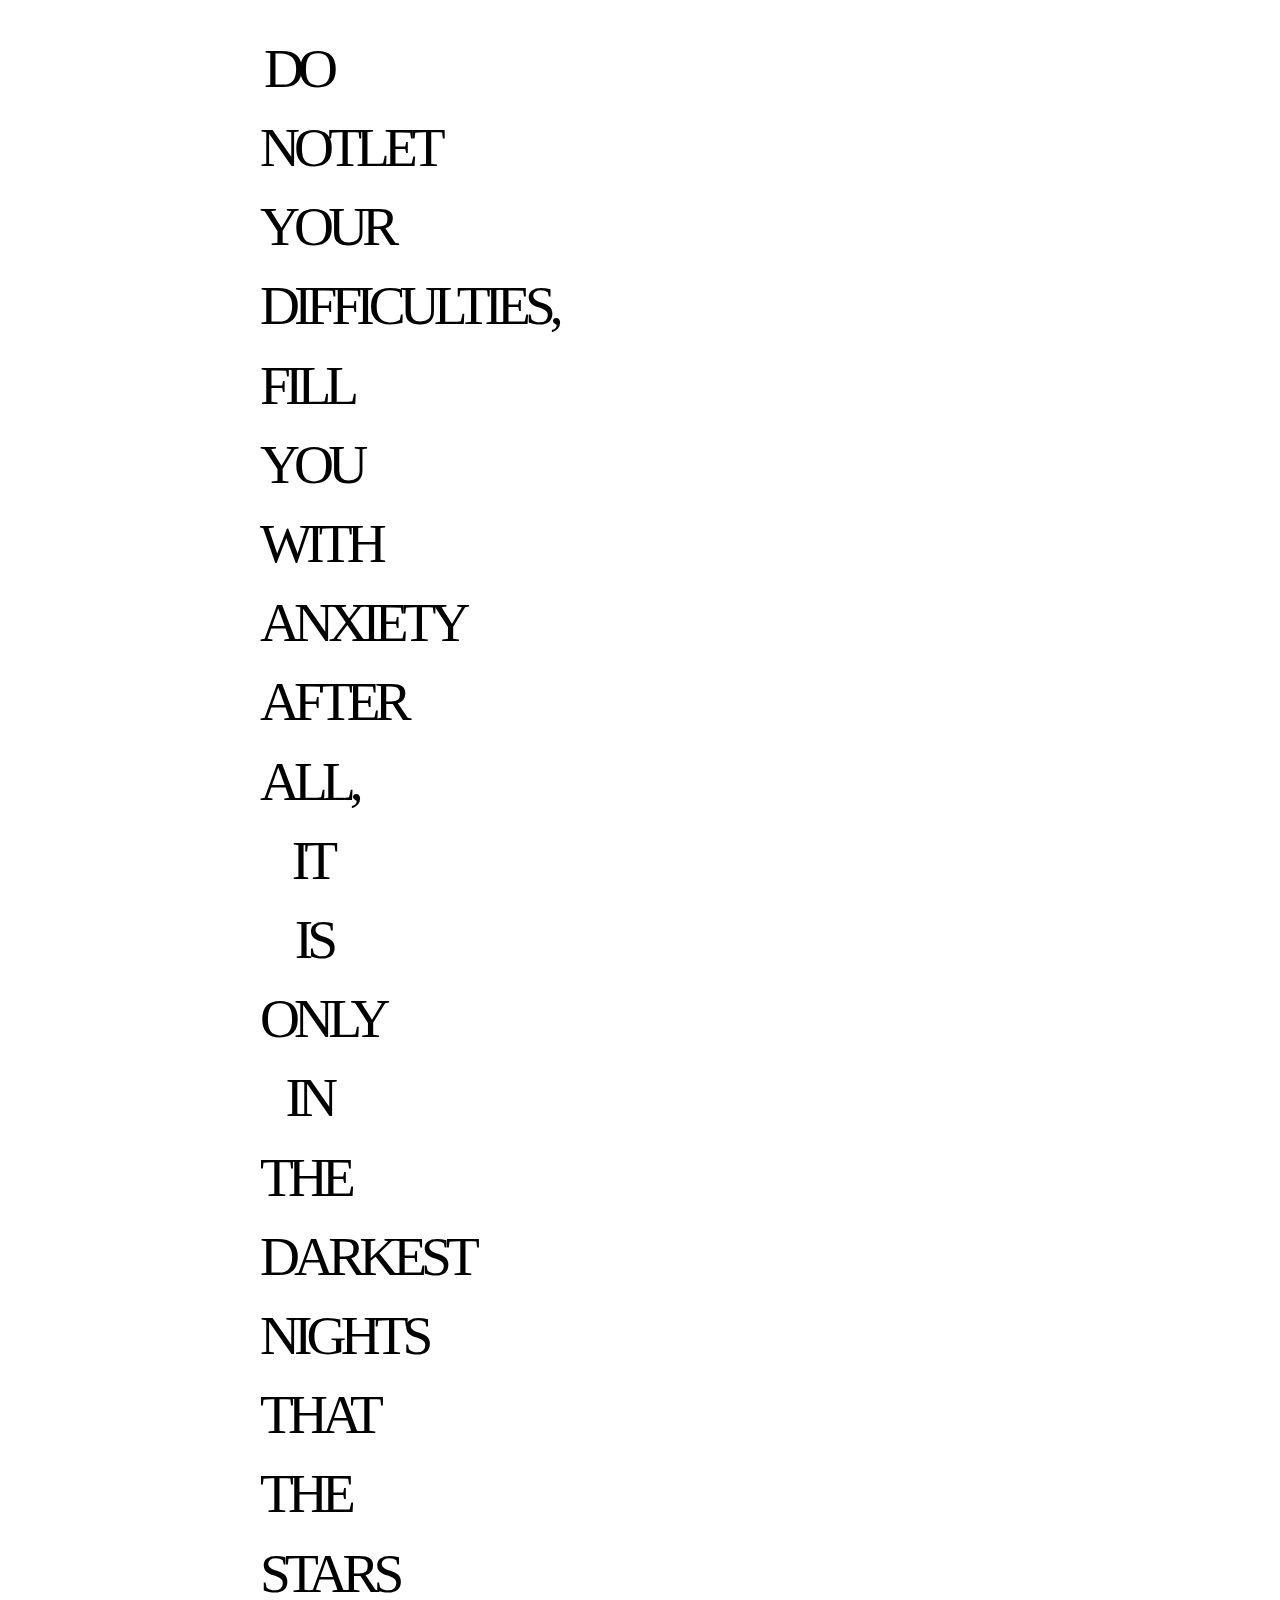
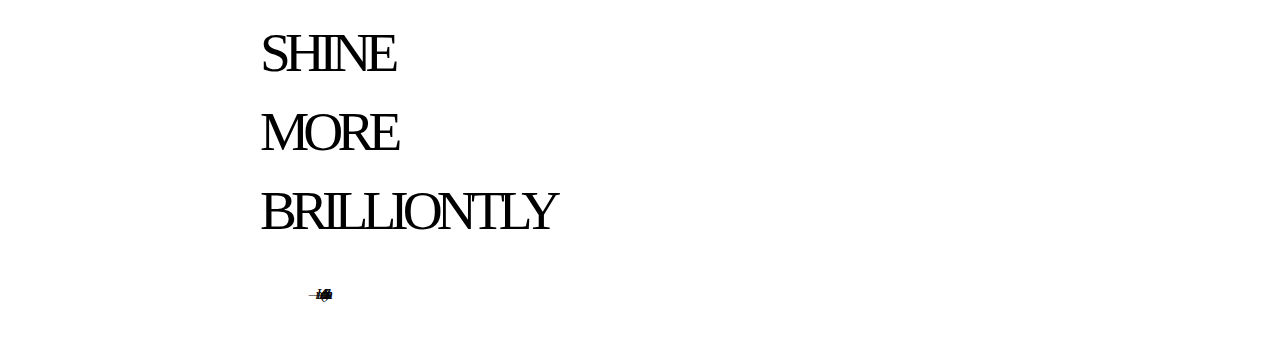
==== commit 79ca0902: "Add span to text" ====
--- a/index.html
+++ b/index.html
@@ -4,20 +4,20 @@
   <meta charset="utf-8">
   <title>Content Page</title>
   <meta name="viewport" content="width=device-width,initial-scale=1">
+  <link href="css/modulifier.css" rel="stylesheet">
+  <link href="css/grid.css" rel="stylesheet">
   <link href="css/type.css" rel="stylesheet">
   <link href="css/main.css" rel="stylesheet">
-  <link href="css/grid.css" rel="stylesheet">
-  <link href="css/modulifier.css" rel="stylesheet">
   <link href="https://fonts.googleapis.com/css?family=Open+Sans+Condensed:300|Srisakdi" rel="stylesheet">
 </head>
 <body>
-  <article class="grid max-length pad-t pad-b gutter-1-2">
-    <header>
-      <blockquote class="push-4 unit-s-1-2 unit-l-1">
-        <p class="text-center gutter not-bold push-0 text-upper peta">"Do notlet your difficulties,<br>fill you with anxiety after all,<br>it is only in the darkest nights<br>that the stars shine more brilliontly"</p>
+  <article class="max-length pad-t pad-b gutter-1-2">
+    <header class="grid">
+      <blockquote class="push-4 unit-xs-1 unit-s-1 unit-m-1 unit-l-1">
+        <p class="text-center gutter not-bold push-0 text-upper tena"><span class="hang-punc">Do notlet your difficulties,<br>fill you with anxiety after all,<br>it is only in the darkest nights<br>that the stars shine more brilliontly</p>
       </blockquote>
 
-      <footer><cite class="text-right italic micro">—Imam ali (AS)</cite>
+      <footer><cite class="text-center italic micro">—Imam ali (AS)</cite>
       </footer>
 
 
--- a/css/main.css
+++ b/css/main.css
@@ -0,0 +1,24 @@
+@-moz-viewport { width: device-width; scale: 1; }
+@-ms-viewport { width: device-width; scale: 1; }
+@-o-viewport { width: device-width; scale: 1; }
+@-webkit-viewport { width: device-width; scale: 1; }
+@viewport { width: device-width; scale: 1; }
+
+html {
+  box-sizing: border-box;
+
+  -moz-text-size-adjust: 100%;
+  -ms-text-size-adjust: 100%;
+  -webkit-text-size-adjust: 100%;
+  text-size-adjust: 100%;
+
+  font-family: "PT Serif", serif;
+}
+
+*, *::before, *::after {
+  box-sizing: inherit;
+}
+
+body {
+  margin: 0;
+}
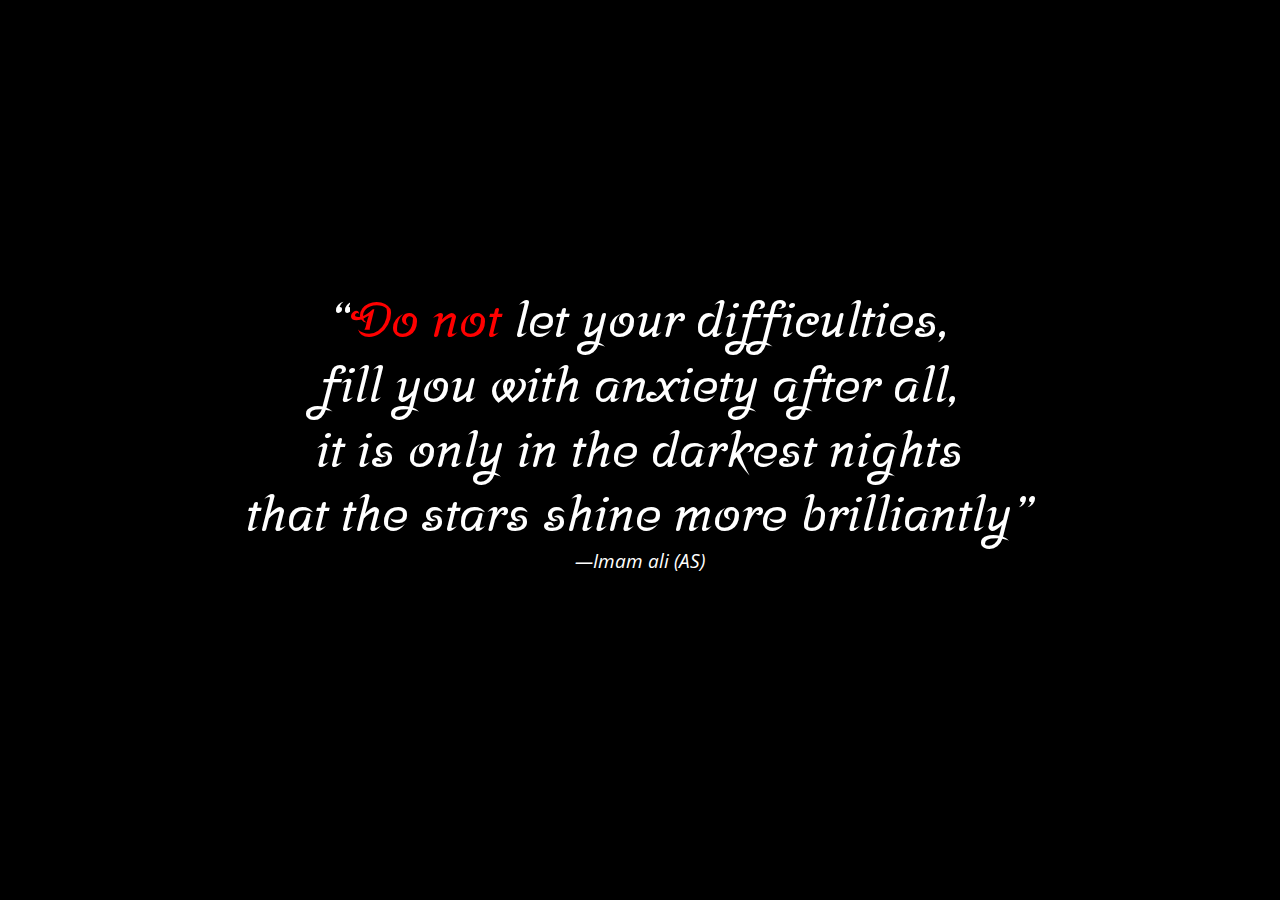
==== commit ad95ad32: "Add div to html" ====
--- a/index.html
+++ b/index.html
@@ -11,16 +11,17 @@
   <link href="https://fonts.googleapis.com/css?family=Open+Sans+Condensed:300|Srisakdi" rel="stylesheet">
 </head>
 <body>
-  <article class="max-length pad-t pad-b gutter-1-2">
+  <div class="pad-b-2 pad-t-2"></div>
+  <div class="pad-b-2 pad-t-2"></div>
+  <article class="pad-t-2 pad-b gutter-1-2 wrapper script-font">
     <header class="grid">
-      <blockquote class="push-4 unit-xs-1 unit-s-1 unit-m-1 unit-l-1">
-        <p class="text-center gutter not-bold push-0 text-upper tena"><span class="hang-punc">Do notlet your difficulties,<br>fill you with anxiety after all,<br>it is only in the darkest nights<br>that the stars shine more brilliontly</p>
-      </blockquote>
-
-      <footer><cite class="text-center italic micro">—Imam ali (AS)</cite>
-      </footer>
-
-
+      <div class="unit unit-xs-1 unit-s-1 unit-m-1 unit-l-1">
+        <blockquote>
+          <p class="text-center gutter bold push-0 nina ">&ldquo;<span class="text-red">Do not</span> let your difficulties,<br>fill you with anxiety after all,<br>it is only in the darkest nights<br>that the stars shine more brilliantly&rdquo;</p>
+          <footer class="sans-font"><cite class="unit unit-xs-1 unit-s-1 unit-m-1 unit-l-1 italic yota ">—Imam ali (AS)</cite>
+          </footer>
+        </blockquote>
+      </div>
     </header>
   </article>
 </body>
--- a/css/main.css
+++ b/css/main.css
@@ -11,14 +11,57 @@
   -ms-text-size-adjust: 100%;
   -webkit-text-size-adjust: 100%;
   text-size-adjust: 100%;
-
-  font-family: "PT Serif", serif;
 }
 
 *, *::before, *::after {
   box-sizing: inherit;
+  background-color: black;
+color: #fff;
 }
 
 body {
   margin: 0;
 }
+
+
+.text-red {
+  color: red;
+}
+
+.script-font {
+font-family: 'Srisakdi', cursive;
+}
+.p {
+  color:#fff;
+}
+.sans-font {
+  font-family: 'Open Sans Condensed', sans-serif;
+}
+
+@media only screen and (min-width: 38em) {
+
+  article {
+    width: 50em;
+    background-color: inherit;
+  }
+}
+
+article {
+
+
+}
+
+blockquote {
+
+}
+
+cite {
+  text-align: center;
+}
+
+@media only screen and (min-width: 90em) {
+
+  cite {
+    text-align: right;
+  }
+}
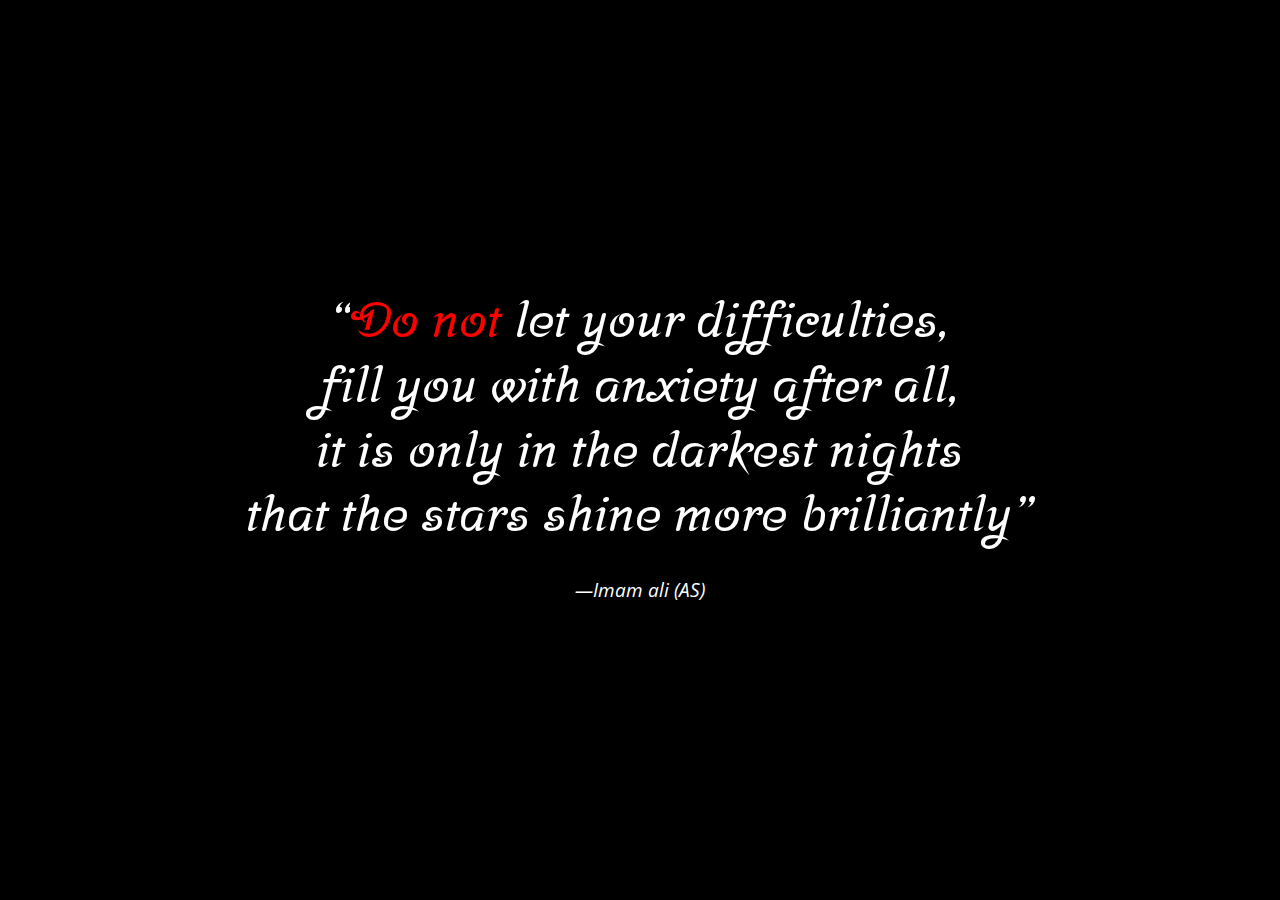
==== commit a5a1653c: "Fix indentation line" ====
--- a/index.html
+++ b/index.html
@@ -18,11 +18,16 @@
       <div class="unit unit-xs-1 unit-s-1 unit-m-1 unit-l-1">
         <blockquote>
           <p class="text-center gutter bold push-0 nina ">&ldquo;<span class="text-red">Do not</span> let your difficulties,<br>fill you with anxiety after all,<br>it is only in the darkest nights<br>that the stars shine more brilliantly&rdquo;</p>
-          <footer class="sans-font"><cite class="unit unit-xs-1 unit-s-1 unit-m-1 unit-l-1 italic yota ">—Imam ali (AS)</cite>
-          </footer>
+
         </blockquote>
       </div>
     </header>
+    <footer class="sans-font"><cite class="unit unit-xs-1 unit-s-1 unit-m-1 unit-l-1 italic yota ">—Imam ali (AS)</cite>
+
+    </footer>
+
+
+
   </article>
 </body>
 </html>
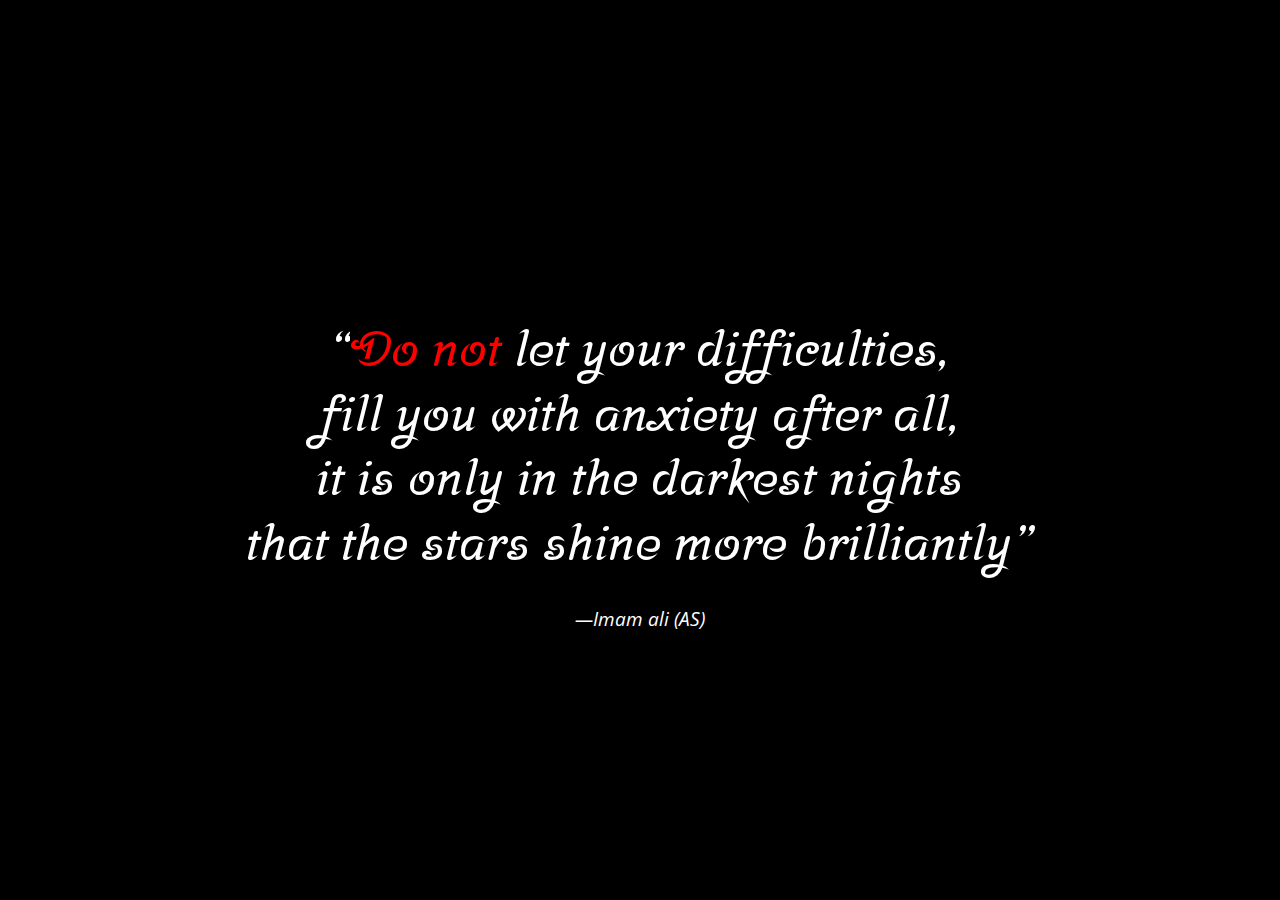
==== commit ba70ac1f: "Add text to html" ====
--- a/index.html
+++ b/index.html
@@ -17,6 +17,7 @@
     <header class="grid">
       <div class="unit unit-xs-1 unit-s-1 unit-m-1 unit-l-1">
         <blockquote>
+          <h1></h1>
           <p class="text-center gutter bold push-0 nina ">&ldquo;<span class="text-red">Do not</span> let your difficulties,<br>fill you with anxiety after all,<br>it is only in the darkest nights<br>that the stars shine more brilliantly&rdquo;</p>
 
         </blockquote>
@@ -26,8 +27,6 @@
 
     </footer>
 
-
-
   </article>
 </body>
 </html>
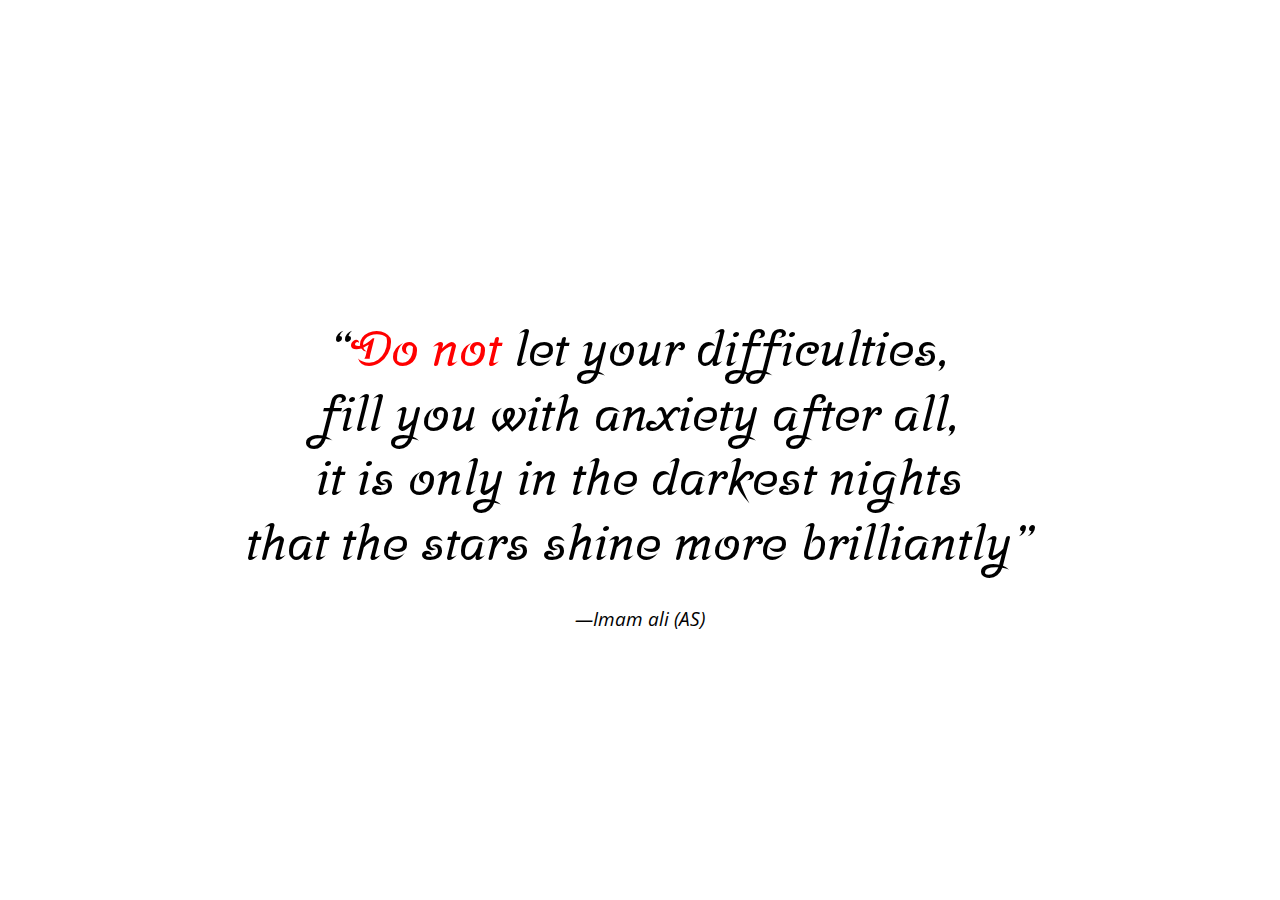
==== commit 523ac591: "Fix indentation line in css" ====
--- a/index.html
+++ b/index.html
@@ -4,7 +4,7 @@
   <meta charset="utf-8">
   <title>Content Page</title>
   <meta name="viewport" content="width=device-width,initial-scale=1">
-  <link href="css/modulifier.css" rel="stylesheet">
+  <link href="css/modules.css" rel="stylesheet">
   <link href="css/grid.css" rel="stylesheet">
   <link href="css/type.css" rel="stylesheet">
   <link href="css/main.css" rel="stylesheet">
--- a/css/modules.css
+++ b/css/modules.css
@@ -0,0 +1,1319 @@
+/*
+ * Modulifier || Code released under the UNLICENSE
+ * Code under other copyrights & licenses listed below.
+ * https://modulifier.web-dev.tools/#responsive;images;list-group;embed;media-object;icons;hidden;positioning;nice-lists;forms;buttons;accessibility;print
+ */
+
+@-moz-viewport { width: device-width; scale: 1; }
+@-ms-viewport { width: device-width; scale: 1; }
+@-o-viewport { width: device-width; scale: 1; }
+@-webkit-viewport { width: device-width; scale: 1; }
+@viewport { width: device-width; scale: 1; }
+
+html {
+  box-sizing: border-box;
+  -moz-text-size-adjust: 100%;
+  -ms-text-size-adjust: 100%;
+  -webkit-text-size-adjust: 100%;
+  text-size-adjust: 100%;
+}
+
+*, *::before, *::after {
+  box-sizing: inherit;
+}
+
+body {
+  margin: 0;
+}
+
+article,
+aside,
+details,
+figcaption,
+figure,
+footer,
+header,
+main,
+menu,
+nav,
+section,
+summary {
+  display: block;
+}
+
+audio,
+canvas,
+progress,
+video {
+  display: inline-block;
+  vertical-align: baseline;
+}
+
+template {
+  display: none;
+}
+
+details {
+  cursor: pointer;
+}
+
+audio:not([controls]) {
+  display: none;
+  height: 0;
+}
+
+a,
+area,
+button,
+input,
+label,
+select,
+textarea,
+[tabindex] {
+  -ms-touch-action: manipulation;
+  touch-action: manipulation;
+}
+
+img {
+  border: 0;
+}
+
+.img-flex,
+.img-flex img {
+  display: block;
+  width: 100%;
+}
+
+svg {
+  fill: currentColor;
+}
+
+svg:not(:root) {
+  overflow: hidden;
+}
+
+svg.img-flex {
+  width: 100%;
+  height: 100%;
+}
+
+.image-replacement, .ir {
+  overflow: hidden;
+  direction: ltr;
+  text-align: left;
+  text-indent: 100%;
+  white-space: nowrap;
+}
+
+.list-group, .list-group-inline, .list-group--inline {
+  padding-left: 0;
+  list-style-type: none;
+}
+
+.list-group > dd {
+  margin-left: 0;
+}
+
+.list-group-inline::before,
+.list-group-inline::after,
+.list-group--inline::before,
+.list-group--inline::after {
+  content: "";
+  display: table;
+}
+
+.list-group-inline::after,
+.list-group--inline::after {
+  clear: both;
+}
+
+.list-group-inline > li,
+.list-group--inline > li {
+  display: inline-block;
+}
+
+.list-group-inline > dt,
+.list-group--inline > dt {
+  clear: left;
+  float: left;
+  width: 11em;
+}
+
+.list-group-inline > dd,
+.list-group--inline > dd {
+  float: left;
+  min-width: 12em;
+}
+
+.embed {
+  margin-left: 0;
+  margin-right: 0;
+  overflow: hidden;
+  position: relative;
+  width: 100%;
+}
+
+.embed-1by1, .embed--1by1 {
+  padding-top: 100%; /* Square */
+}
+
+.embed-4by3, .embed--4by3 {
+  padding-top: 75%; /* Traditional TV/computer screens */
+}
+
+.embed-iso216, .embed--iso216 {
+  padding-top: 70.92%; /* A-standard paper sizes */
+}
+
+.embed-3by2, .embed--3by2 {
+  padding-top: 66.6%; /* Classic 35 mm film & most digital photos, landscape */
+}
+
+.embed-2by3, .embed--2by3 {
+  padding-top: 150%; /* Classic 35 mm film & most digital photos, portrait */
+}
+
+.embed-golden, .embed--golden {
+  padding-top: 61.8%; /* The Golden Ratio */
+}
+
+.embed-16by9, .embed--16by9 {
+  padding-top: 56.25%; /* HD TV */
+}
+
+.embed-185by100, .embed--185by100 {
+  padding-top: 54.05%; /* Common widescreen cinema */
+}
+
+.embed-24by10, .embed--24by10 {
+  padding-top: 41.667%; /* Widescreen cinema: 2.4:1 */
+}
+
+.embed-3by1, .embed--3by1 {
+  padding-top: 33.3333%; /* Panorama photos */
+}
+
+.embed-4by1, .embed--4by1 {
+  padding-top: 25%; /* Polyvision */
+}
+
+.embed-5by1, .embed--5by1 {
+  padding-top: 20%; /* Really wide... */
+}
+
+.embed-item, .embed__item {
+  min-height: 100%;
+  left: 0;
+  position: absolute;
+  top: 0;
+  width: 100%;
+}
+
+.media {
+  overflow: hidden;
+}
+
+.media-img, .media__img {
+  float: left;
+}
+
+.media-img-reversed, .media__img--reversed {
+  float: right;
+}
+
+.media-img-stacked, .media__img--stacked {
+  float: none;
+}
+
+.media-body, .media__body {
+  overflow: hidden;
+  min-width: 12em; /* Slightly less than 200px, responsiveness built in */
+}
+
+.icon {
+  display: inline-block;
+  position: relative;
+  background: transparent none no-repeat center center;
+  background-size: contain;
+  vertical-align: middle;
+}
+
+.i-16, .i--16 {
+  height: 16px;
+  width: 16px;
+}
+
+.i-18, .i--18 {
+  height: 18px;
+  width: 18px;
+}
+
+.i-20, .i--20 {
+  height: 20px;
+  width: 20px;
+}
+
+.i-24, .i--24 {
+  height: 24px;
+  width: 24px;
+}
+
+.i-32, .i--32 {
+  height: 32px;
+  width: 32px;
+}
+
+.i-48, .i--48 {
+  height: 48px;
+  width: 48px;
+}
+
+.i-64, .i--64 {
+  height: 64px;
+  width: 64px;
+}
+
+.i-96, .i--96 {
+  height: 96px;
+  width: 96px;
+}
+
+.i-128, .i--128 {
+  height: 128px;
+  width: 128px;
+}
+
+.i-192, .i--192 {
+  height: 192px;
+  width: 192px;
+}
+
+.i-256, .i--256 {
+  height: 256px;
+  width: 256px;
+}
+
+.icon img,
+.icon svg {
+  left: 0;
+  height: 100%;
+  position: absolute;
+  top: 0;
+  width: 100%;
+  fill: currentColor;
+}
+
+.icon-label {
+  vertical-align: middle;
+}
+
+.icon-link,
+.icon-link:focus,
+.icon-link:hover {
+  text-decoration: none;
+}
+
+[hidden], .hidden {
+  /* stylelint-disable declaration-no-important */
+  display: none !important;
+  visibility: hidden !important;
+  /* stylelint-enable */
+}
+
+.visually-hidden {
+  height: 1px;
+  margin: -1px;
+  overflow: hidden;
+  padding: 0;
+  position: absolute;
+  width: 1px;
+  border: 0;
+  clip: rect(0 0 0 0);
+  clip-path: inset(50%);
+}
+
+.visually-hidden.focusable:active, .visually-hidden.focusable:focus {
+  height: auto;
+  margin: 0;
+  overflow: visible;
+  position: static;
+  width: auto;
+  clip: auto;
+  clip-path: none;
+}
+
+.invisible {
+  visibility: hidden;
+}
+
+.chop,
+.crop {
+  overflow: hidden;
+}
+
+.truncate {
+  max-width: 100%;
+  overflow: hidden;
+  width: 100%;
+  text-overflow: ellipsis;
+  white-space: nowrap;
+}
+
+.scrollable {
+  max-width: 100%;
+  overflow-x: auto;
+  overflow-y: hidden;
+  -webkit-overflow-scrolling: touch;
+}
+
+.flex-row {
+  display: -webkit-flex;
+  display: -ms-flexbox;
+  display: flex;
+}
+
+.flex-justify {
+  -webkit-justify-content: space-between;
+  -ms-flex-pack: space-between;
+  justify-content: space-between;
+}
+
+.flex-align-center {
+  -webkit-align-items: center;
+  -ms-flex-align: center;
+  align-items: center;
+}
+
+.center-text,
+.center-flow {
+  text-align: center;
+}
+
+.center-block {
+  margin-left: auto;
+  margin-right: auto;
+}
+
+.no-auto-margins,
+.not-centered {
+  /* stylelint-disable declaration-no-important */
+  margin-left: 0 !important;
+  margin-right: 0 !important;
+  /* stylelint-enable */
+}
+
+.center-content,
+.center-content-vertical,
+.center-contents,
+.center-contents-vertical {
+  display: -webkit-flex;
+  display: -ms-flexbox;
+  display: flex;
+  -webkit-justify-content: center;
+  -ms-flex-pack: center;
+  justify-content: center;
+  -webkit-align-items: center;
+  -ms-flex-align: center;
+  align-items: center;
+  -webkit-align-content: center;
+  -ms-flex-line-pack: center;
+  align-content: center;
+  -webkit-flex-direction: column wrap;
+  -ms-flex-direction: column wrap;
+  flex-flow: column wrap;
+}
+
+.center-content-start,
+.center-content-vertical-start,
+.center-contents-start,
+.center-contents-vertical-start {
+  display: -webkit-flex;
+  display: -ms-flexbox;
+  display: flex;
+  -webkit-justify-content: center;
+  -ms-flex-pack: center;
+  justify-content: center;
+  -webkit-flex-direction: column wrap;
+  -ms-flex-direction: column wrap;
+  flex-flow: column wrap;
+}
+
+.center-content-horizontal,
+.center-contents-horizontal {
+  display: -webkit-flex;
+  display: -ms-flexbox;
+  display: flex;
+  -webkit-justify-content: center;
+  -ms-flex-pack: center;
+  justify-content: center;
+  -webkit-align-items: center;
+  -ms-flex-align: center;
+  align-items: center;
+  -webkit-align-content: center;
+  -ms-flex-line-pack: center;
+  align-content: center;
+  -webkit-flex-direction: row wrap;
+  -ms-flex-direction: row wrap;
+  flex-flow: row wrap;
+}
+
+.clearfix::after {
+  content: " ";
+  display: block;
+  clear: both;
+}
+
+.left {
+  float: left;
+}
+
+.right {
+  float: right;
+}
+
+.inline {
+  display: inline;
+}
+
+.block {
+  display: block;
+}
+
+.inline-block, .ib {
+  display: inline-block;
+}
+
+.valign-top {
+  vertical-align: top;
+}
+
+.valign-bottom {
+  vertical-align: bottom;
+}
+
+.valign-middle {
+  vertical-align: middle;
+}
+
+.fixed {
+  position: fixed;
+}
+
+.relative {
+  position: relative;
+}
+
+[class*="pin-"],
+.absolute {
+  position: absolute;
+}
+
+.static {
+  position: static;
+}
+
+.zindex-1 {
+  z-index: 1;
+}
+
+.zindex-2 {
+  z-index: 2;
+}
+
+.zindex-3 {
+  z-index: 3;
+}
+
+.zindex-1000 {
+  z-index: 1000;
+}
+
+.pin-top-left,
+.pin-left-top,
+.pin-tl,
+.pin-lt {
+  top: 0;
+  left: 0;
+}
+
+.pin-top-right,
+.pin-right-top,
+.pin-tr,
+.pin-rt {
+  top: 0;
+  right: 0;
+}
+
+.pin-bottom-left,
+.pin-left-bottom,
+.pin-bl,
+.pin-lb {
+  bottom: 0;
+  left: 0;
+}
+
+.pin-bottom-right,
+.pin-right-bottom,
+.pin-br,
+.pin-rb {
+  bottom: 0;
+  right: 0;
+}
+
+.pin-top-center,
+.pin-center-top,
+.pin-tc,
+.pin-ct {
+  left: 50%;
+  top: 0;
+  transform: translateX(-50%);
+}
+
+.pin-bottom-center,
+.pin-center-bottom,
+.pin-bc,
+.pin-cb {
+  bottom: 0;
+  left: 50%;
+  transform: translateX(-50%);
+}
+
+.pin-center-left,
+.pin-left-center,
+.pin-cl,
+.pin-lc {
+  left: 0;
+  top: 50%;
+  transform: translateY(-50%);
+}
+
+.pin-center-right,
+.pin-right-center,
+.pin-cr,
+.pin-rc {
+  right: 0;
+  top: 50%;
+  transform: translateY(-50%);
+}
+
+.pin-center, .pin-c {
+  left: 50%;
+  top: 50%;
+  transform: translate(-50%, -50%);
+}
+
+.width-quarter, .w-1-4 {
+  width: 25%;
+}
+
+.width-half, .w-1-2 {
+  width: 50%;
+}
+
+.width-full, .w-1 {
+  width: 100%;
+}
+
+.height-quarter, .h-1-4 {
+  height: 25%;
+}
+
+.height-half, .h-1-2 {
+  height: 50%;
+}
+
+.height-full, .h-1 {
+  height: 100%;
+}
+
+.height-win-quarter, .h-w-1-4 {
+  height: 25vh;
+  max-height: 46em;
+}
+
+.height-win-half, .h-w-1-2 {
+  height: 50vh;
+  max-height: 46em;
+}
+
+.height-win-full, .h-w-1 {
+  height: 100vh;
+  max-height: 46em;
+}
+
+ul {
+  list-style-type: none;
+}
+
+ul > li::before {
+  content: "·";
+  float: left;
+  margin-left: -1.6em;
+  width: 1.3em;
+  text-align: right;
+}
+
+ol {
+  counter-reset: ol-simple-numbers;
+  list-style-type: none;
+}
+
+ol > li::before {
+  float: left;
+  margin-left: -1.6em;
+  width: 1.3em;
+  counter-increment: ol-simple-numbers;
+  content: counter(ol-simple-numbers);
+  text-align: right;
+}
+
+.list-group > li::before,
+.list-group-inline > li::before,
+.list-group--inline > li::before {
+  content: none;
+}
+
+/* stylelint-disable no-descending-specificity */
+
+/*
+ * (c) Nicolas Gallagher and Jonathan Neal of Normalize.css || MIT License
+ *     https://necolas.github.io/normalize.css/
+ */
+
+button,
+input,
+optgroup,
+select,
+textarea {
+  color: inherit;
+  font: inherit;
+  margin: 0;
+}
+
+button,
+input {
+  overflow: visible;
+}
+
+button,
+select {
+  text-transform: none;
+}
+
+button,
+html [type="button"],
+[type="reset"],
+[type="submit"] {
+  -webkit-appearance: button;
+  cursor: pointer;
+}
+
+button[disabled],
+html input[disabled] {
+  cursor: default;
+}
+
+button::-moz-focus-inner,
+input::-moz-focus-inner {
+  border: 0;
+  padding: 0;
+}
+
+[type="checkbox"],
+[type="radio"] {
+  opacity: 0;
+  position: absolute;
+  height: 1px;
+  width: 1px;
+}
+
+[type="number"]::-webkit-inner-spin-button,
+[type="number"]::-webkit-outer-spin-button {
+  height: auto;
+}
+
+[type="search"]::-webkit-search-cancel-button,
+[type="search"]::-webkit-search-decoration {
+  -webkit-appearance: none;
+}
+
+fieldset {
+  padding-left: 0;
+  padding-right: 0;
+
+  border: 0;
+  border-top: 2px solid #666;
+}
+
+legend {
+  color: inherit;
+  display: table;
+  max-width: 100%;
+  padding: 0 .3em 0 0;
+  white-space: normal;
+
+  border: 0;
+
+  font-weight: bold;
+}
+
+optgroup {
+  font-weight: bold;
+}
+
+::-webkit-input-placeholder {
+  color: inherit;
+  opacity: .54;
+}
+
+::-webkit-file-upload-button {
+  -webkit-appearance: button;
+  font: inherit;
+}
+
+/* End Normalize.css code */
+
+label,
+.label-block {
+  display: block;
+  cursor: pointer;
+}
+
+[type="checkbox"] + label,
+[type="radio"] + label,
+.label-inline {
+  display: inline-block;
+}
+
+input:not([type]),
+[type="text"],
+[type="number"],
+[type="search"],
+[type="url"],
+[type="email"],
+[type="password"],
+[type="tel"],
+[type="datetime-local"],
+[type="month"],
+[type="week"],
+[type="date"],
+[type="time"],
+[type="range"],
+select,
+textarea {
+  -moz-appearance: none;
+  -webkit-appearance: none;
+  appearance: none;
+}
+
+input,
+textarea {
+  display: block;
+  width: 100%;
+
+  background-color: #fff;
+  border: 2px solid #666;
+  border-radius: 0;
+}
+
+label {
+  vertical-align: middle;
+}
+
+textarea {
+  max-width: 100%;
+  min-height: 4em;
+  overflow: auto;
+}
+
+[type="color"] {
+  display: inline-block;
+  width: 2em;
+}
+
+select {
+  display: block;
+  width: 100%;
+
+  background-image: url("data:image/svg+xml,%3Csvg xmlns='http://www.w3.org/2000/svg' width='256' height='256' viewBox='0 0 256 256'%3E%3Cpath fill='none' stroke='%23000' stroke-miterlimit='10' stroke-width='70' d='M36.3 82.1l91.9 91.8 91.5-91.8'/%3E%3C/svg%3E");
+  background-repeat: no-repeat;
+  background-position: calc(100% - .4em) center;
+  background-size: 18px auto;
+  background-color: #fff;
+  border: 2px solid #666;
+  border-radius: 0;
+}
+
+[type="checkbox"] + label::before {
+  content: " ";
+  display: inline-block;
+  height: 1.8em;
+  margin-right: .3em;
+  position: relative;
+  vertical-align: middle;
+  top: -.1em;
+  width: 1.8em;
+
+  background-color: #fff;
+  background-size: cover;
+  border: 2px solid #666;
+
+  line-height: inherit;
+}
+
+[type="checkbox"]:checked + label::before {
+  background-image: url("data:image/svg+xml,%3Csvg xmlns='http://www.w3.org/2000/svg' width='256' height='256' viewBox='0 0 256 256'%3E%3Cpath fill='none' stroke='%23000' stroke-miterlimit='10' stroke-width='50' d='M49.9 130.1l50.8 50.7L206.1 75.2'/%3E%3C/svg%3E");
+}
+
+[type="checkbox"]:focus + label::before {
+  outline: 3px solid #000;
+  z-index: 1000;
+}
+
+[type="radio"] + label::before {
+  content: " ";
+  display: inline-block;
+  height: 1.8em;
+  margin-right: .3em;
+  position: relative;
+  vertical-align: middle;
+  top: -.1em;
+  width: 1.8em;
+
+  background-color: #fff;
+  background-size: cover;
+  border: 2px solid #666;
+  border-radius: 50%;
+
+  line-height: inherit;
+}
+
+[type="radio"]:checked + label::before {
+  background-image: url("data:image/svg+xml,%3Csvg xmlns='http://www.w3.org/2000/svg' width='256' height='256' viewBox='0 0 256 256'%3E%3Ccircle cx='128' cy='128' r='70.4'/%3E%3C/svg%3E");
+}
+
+[type="radio"]:focus + label::before,
+[type="radio"] + label:focus::before {
+  box-shadow: 0 0 0 3px #000;
+  z-index: 1000;
+}
+
+[type="range"] {
+  border: 0;
+  background-color: #fff;
+}
+
+[type="range"]::-webkit-slider-runnable-track {
+  height: 6px;
+
+  -webkit-appearance: none;
+  appearance: none;
+  background-color: #ccc;
+  border: 0;
+  border-radius: 3px;
+}
+
+[type="range"]:active::-webkit-slider-runnable-track {
+  background-color: #ccc;
+}
+
+[type="range"]::-moz-range-track {
+  height: 6px;
+
+  -moz-appearance: none;
+  appearance: none;
+  background-color: #ccc;
+  border: 0;
+  border-radius: 3px;
+}
+
+[type="range"]:active::-moz-range-track {
+  background-color: #ccc;
+}
+
+[type="range"]::-ms-track {
+  height: 6px;
+
+  -ms-appearance: none;
+  appearance: none;
+  background-color: #ccc;
+  border: 0;
+  border-radius: 3px;
+}
+
+[type="range"]:active::-ms-track {
+  background-color: #ccc;
+}
+
+[type="range"]::-webkit-slider-thumb {
+  margin-top: -4px;
+  height: 16px;
+  width: 16px;
+
+  -webkit-appearance: none;
+  appearance: none;
+  background-color: #000;
+  border: none;
+  border-radius: 50%;
+}
+
+[type="range"]:hover::-webkit-slider-thumb {
+  background-color: #000;
+}
+
+[type="range"]:active::-webkit-slider-thumb {
+  background-color: #000;
+}
+
+[type="range"]::-moz-range-thumb {
+  margin-top: -4px;
+  height: 16px;
+  width: 16px;
+
+  -webkit-appearance: none;
+  appearance: none;
+  background-color: #000;
+  border: none;
+  border-radius: 50%;
+}
+
+[type="range"]:hover::-moz-range-thumb {
+  background-color: #000;
+}
+
+[type="range"]:active::-moz-range-thumb {
+  background-color: #000;
+}
+
+[type="range"]::-ms-thumb {
+  margin-top: -4px;
+  height: 16px;
+  width: 16px;
+
+  -webkit-appearance: none;
+  appearance: none;
+  background-color: #000;
+  border: none;
+  border-radius: 50%;
+}
+
+[type="range"]:hover::-ms-thumb {
+  background-color: #000;
+}
+
+[type="range"]:active::-ms-thumb {
+  background-color: #000;
+}
+
+[type="checkbox"].hide-custom-input + label::before,
+[type="checkbox"] + .hide-custom-input::before,
+[type="radio"].hide-custom-input + label::before,
+[type="radio"] + .hide-custom-input::before {
+  content: none;
+  display: none;
+}
+
+/* stylelint-enable */
+
+.link-box {
+  display: block;
+  text-decoration: none;
+}
+
+/* stylelint-disable no-descending-specificity */
+
+button,
+.btn {
+  cursor: pointer;
+  display: inline-block;
+  margin: 0;
+  overflow: visible;
+  padding: .375em .75em .42em;
+  -webkit-appearance: none;
+  -moz-appearance: none;
+  appearance: none;
+  background-color: #333;
+  border-radius: 4px;
+  border: 3px solid #333;
+  color: #fff;
+  font: inherit;
+  text-decoration: none;
+  text-transform: none;
+}
+
+button::-moz-focus-inner {
+  border: 0;
+  padding: 0;
+}
+
+/* stylelint-enable */
+
+button:focus,
+button:hover,
+.btn:focus,
+.btn:hover {
+  background-color: #000;
+  border-color: #000;
+  color: #fff;
+}
+
+button[disabled] {
+  cursor: default;
+}
+
+.btn-light, .btn--light {
+  background-color: #e2e2e2;
+  border-color: #e2e2e2;
+  color: #000;
+}
+
+.btn-light:focus,
+.btn-light:hover,
+.btn--light:focus,
+.btn--light:hover {
+  background-color: #666;
+  border-color: #666;
+  color: #fff;
+}
+
+.btn-ghost,
+.btn--ghost {
+  background-color: transparent;
+  border-color: #333;
+  color: #000;
+}
+
+.btn-ghost:focus,
+.btn-ghost:hover,
+.btn--ghost:focus,
+.btn--ghost:hover {
+  background-color: #e2e2e2;
+  border-color: #000;
+  color: #000;
+}
+
+.btn-link {
+  display: inline;
+  padding: 0;
+  background-color: transparent;
+  border-radius: 0;
+  border: 0;
+  color: inherit;
+}
+
+.btn-link:focus,
+.btn-link:hover {
+  background-color: transparent;
+  color: inherit;
+}
+
+a:hover, a:active {
+  outline: none;
+}
+
+a:focus,
+[tabindex="0"]:focus,
+details:focus,
+summary:focus,
+input:focus,
+textarea:focus,
+button:focus,
+select:focus {
+  outline: 3px solid #000;
+  outline-offset: 0;
+}
+
+a:focus, [tabindex="0"]:focus {
+  outline-offset: 3px;
+}
+
+.skip-links {
+  margin: 0;
+  padding: 0;
+  list-style-type: none;
+}
+
+.skip-links > li::before {
+  content: none; /* Remove the bullets if nice lists is selected */
+}
+
+.skip-links a,
+.skip-links button {
+  padding: .5em .75em;
+  position: absolute;
+  top: -10em;
+  z-index: 10000; /* To make sure they're always on top */
+  background-color: #000;
+  border: 0;
+  color: #fff;
+  font-size: 1.125rem;
+  font-weight: bold;
+  text-decoration: none;
+}
+
+.skip-links a:focus,
+.skip-links button:focus {
+  outline-offset: 3px;
+  top: 0;
+}
+
+[aria-busy="true"] {
+  cursor: progress;
+}
+
+[aria-controls] {
+  cursor: pointer;
+}
+
+[aria-disabled] {
+  cursor: default;
+}
+
+.print-only {
+  display: none;
+  visibility: hidden;
+}
+
+.page-break-before {
+  page-break-before: always;
+}
+
+.page-break-after {
+  page-break-after: always;
+}
+
+.no-page-break-inside {
+  page-break-inside: avoid;
+}
+
+@media print {
+
+  /* stylelint-disable declaration-no-important */
+
+  .no-print {
+    display: none !important;
+    visibility: hidden !important;
+  }
+
+  .print-only,
+  .force-print {
+    display: block !important;
+    visibility: visible !important;
+  }
+
+  /* stylelint-enable */
+
+  .visually-hidden.force-print {
+    height: auto;
+    margin: 0;
+    overflow: visible;
+    padding: 0;
+    position: static;
+    width: auto;
+    border: 0;
+    clip: initial;
+    clip-path: none;
+  }
+
+  /*
+   * (c) Fabien Sa || MIT License
+   *     http://bafs.github.io/Gutenberg/
+   */
+
+  table,
+  blockquote,
+  pre,
+  code,
+  figure,
+  li,
+  hr,
+  ul,
+  ol,
+  a,
+  tr {
+    page-break-inside: avoid;
+  }
+
+  h1, h2, h3, h4, h5, h6, p, a {
+    orphans: 3;
+    widows: 3;
+  }
+
+  h1,
+  h2,
+  h3,
+  h4,
+  h5,
+  h6 {
+    page-break-after: avoid;
+    page-break-inside: avoid;
+  }
+
+  h1 + p,
+  h2 + p,
+  h3 + p,
+  h4 + p,
+  h5 + p,
+  h6 + p {
+    page-break-before: avoid;
+  }
+
+  img {
+    page-break-after: auto;
+    page-break-before: auto;
+    page-break-inside: avoid;
+  }
+
+  /* stylelint-disable declaration-no-important */
+
+  pre {
+    white-space: pre-wrap !important;
+    word-wrap: break-word;
+  }
+
+  /* stylelint-enable */
+
+  /* End Gutenberg code */
+
+  /*
+   * (c) HTML5 Boilerplate || MIT License
+   *     https://html5boilerplate.com/
+   */
+
+  /* stylelint-disable declaration-no-important */
+
+  *, *::before, *::after, *::first-letter, *::first-line {
+    background: none transparent !important;
+    color: #000 !important;
+    box-shadow: none !important;
+    text-shadow: none !important;
+  }
+
+  /* stylelint-enable */
+
+  a, a:visited {
+    text-decoration: underline;
+  }
+
+  a[href]::after {
+    content: " (" attr(href) ")";
+  }
+
+  abbr[title]::after {
+    content: " (" attr(title) ")";
+  }
+
+  a[href^="#"]::after,
+  a[href^="javascript:"]::after,
+  a.no-print-href::after,
+  a.href-no-print::after {
+    content: "";
+  }
+
+  thead {
+    display: table-header-group;
+  }
+
+  /* End HTML5 Boilerplate code */
+
+}
--- a/css/main.css
+++ b/css/main.css
@@ -1,41 +1,17 @@
-@-moz-viewport { width: device-width; scale: 1; }
-@-ms-viewport { width: device-width; scale: 1; }
-@-o-viewport { width: device-width; scale: 1; }
-@-webkit-viewport { width: device-width; scale: 1; }
-@viewport { width: device-width; scale: 1; }
-
-html {
-  box-sizing: border-box;
-
-  -moz-text-size-adjust: 100%;
-  -ms-text-size-adjust: 100%;
-  -webkit-text-size-adjust: 100%;
-  text-size-adjust: 100%;
-}
-
-*, *::before, *::after {
-  box-sizing: inherit;
-  background-color: black;
-color: #fff;
-}
-
-body {
-  margin: 0;
-}
-
-
 .text-red {
   color: red;
 }
 
 .script-font {
-font-family: 'Srisakdi', cursive;
+  font-family: Srisakdi, cursive;
 }
+
 .p {
-  color:#fff;
+  color: #fff;
 }
+
 .sans-font {
-  font-family: 'Open Sans Condensed', sans-serif;
+  font-family: "Open Sans Condensed", sans-serif;
 }
 
 @media only screen and (min-width: 38em) {
@@ -44,14 +20,6 @@
     width: 50em;
     background-color: inherit;
   }
-}
-
-article {
-
-
-}
-
-blockquote {
 
 }
 
@@ -64,4 +32,5 @@
   cite {
     text-align: right;
   }
+
 }
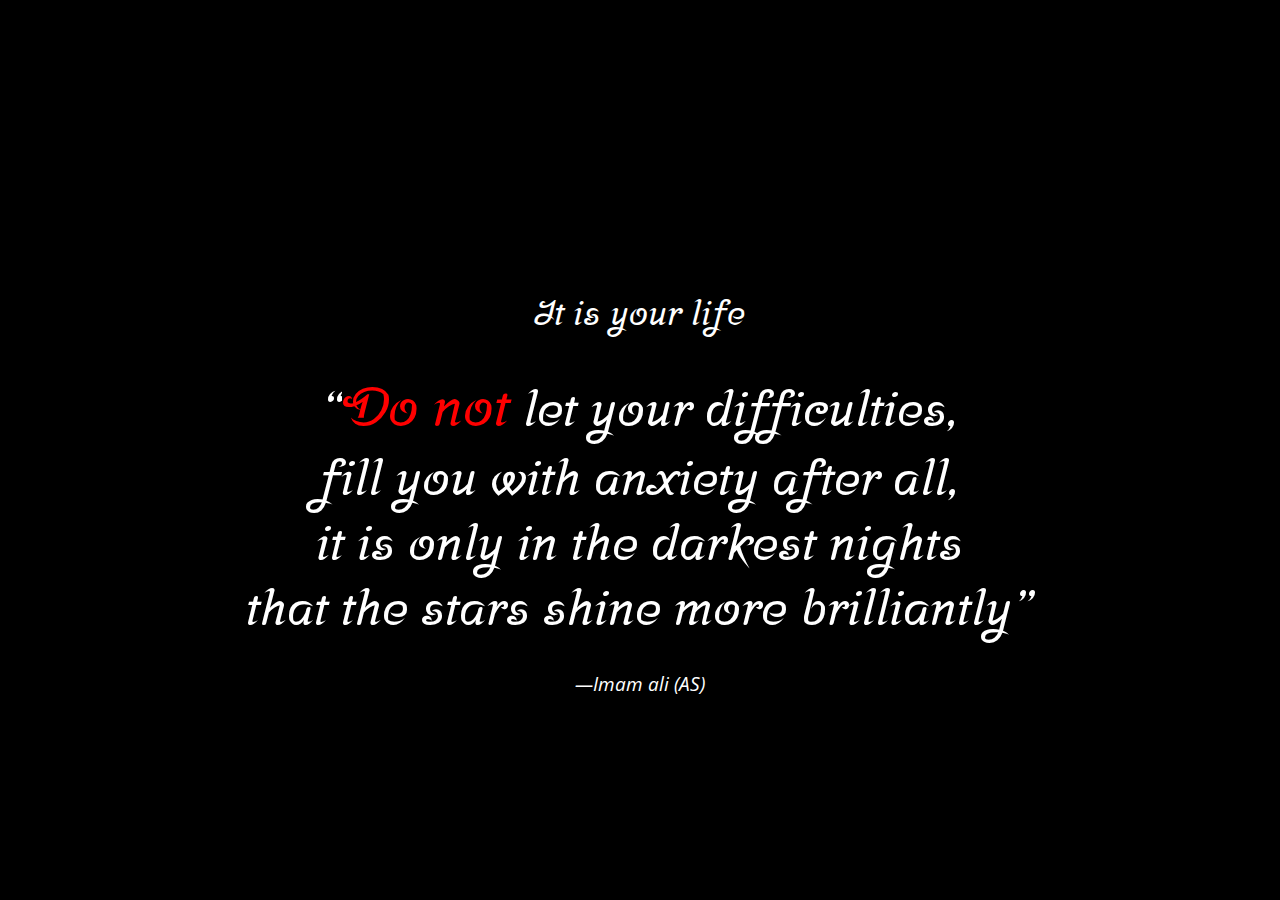
==== commit 306bfb71: "Fix text size" ====
--- a/index.html
+++ b/index.html
@@ -17,8 +17,8 @@
     <header class="grid">
       <div class="unit unit-xs-1 unit-s-1 unit-m-1 unit-l-1">
         <blockquote>
-          <h1></h1>
-          <p class="text-center gutter bold push-0 nina ">&ldquo;<span class="text-red">Do not</span> let your difficulties,<br>fill you with anxiety after all,<br>it is only in the darkest nights<br>that the stars shine more brilliantly&rdquo;</p>
+          <h1 class="text-center">It is your life</h1>
+          <p class="text-center gutter bold push-0 nina ">&ldquo;<span class="text-red tena">Do not</span> let your difficulties,<br>fill you with anxiety after all,<br>it is only in the darkest nights<br>that the stars shine more brilliantly&rdquo;</p>
 
         </blockquote>
       </div>
--- a/css/modules.css
+++ b/css/modules.css
@@ -20,6 +20,8 @@
 
 *, *::before, *::after {
   box-sizing: inherit;
+  background-color: black;
+  color: #fff;
 }
 
 body {
--- a/css/main.css
+++ b/css/main.css
@@ -21,6 +21,23 @@
     background-color: inherit;
   }
 
+  p {
+    display: none;
+  }
+
+}
+
+@media only screen and (min-width: 60em) {
+
+  article {
+    width: 50em;
+    background-color: inherit;
+  }
+
+  p {
+    display: block;
+  }
+
 }
 
 cite {
